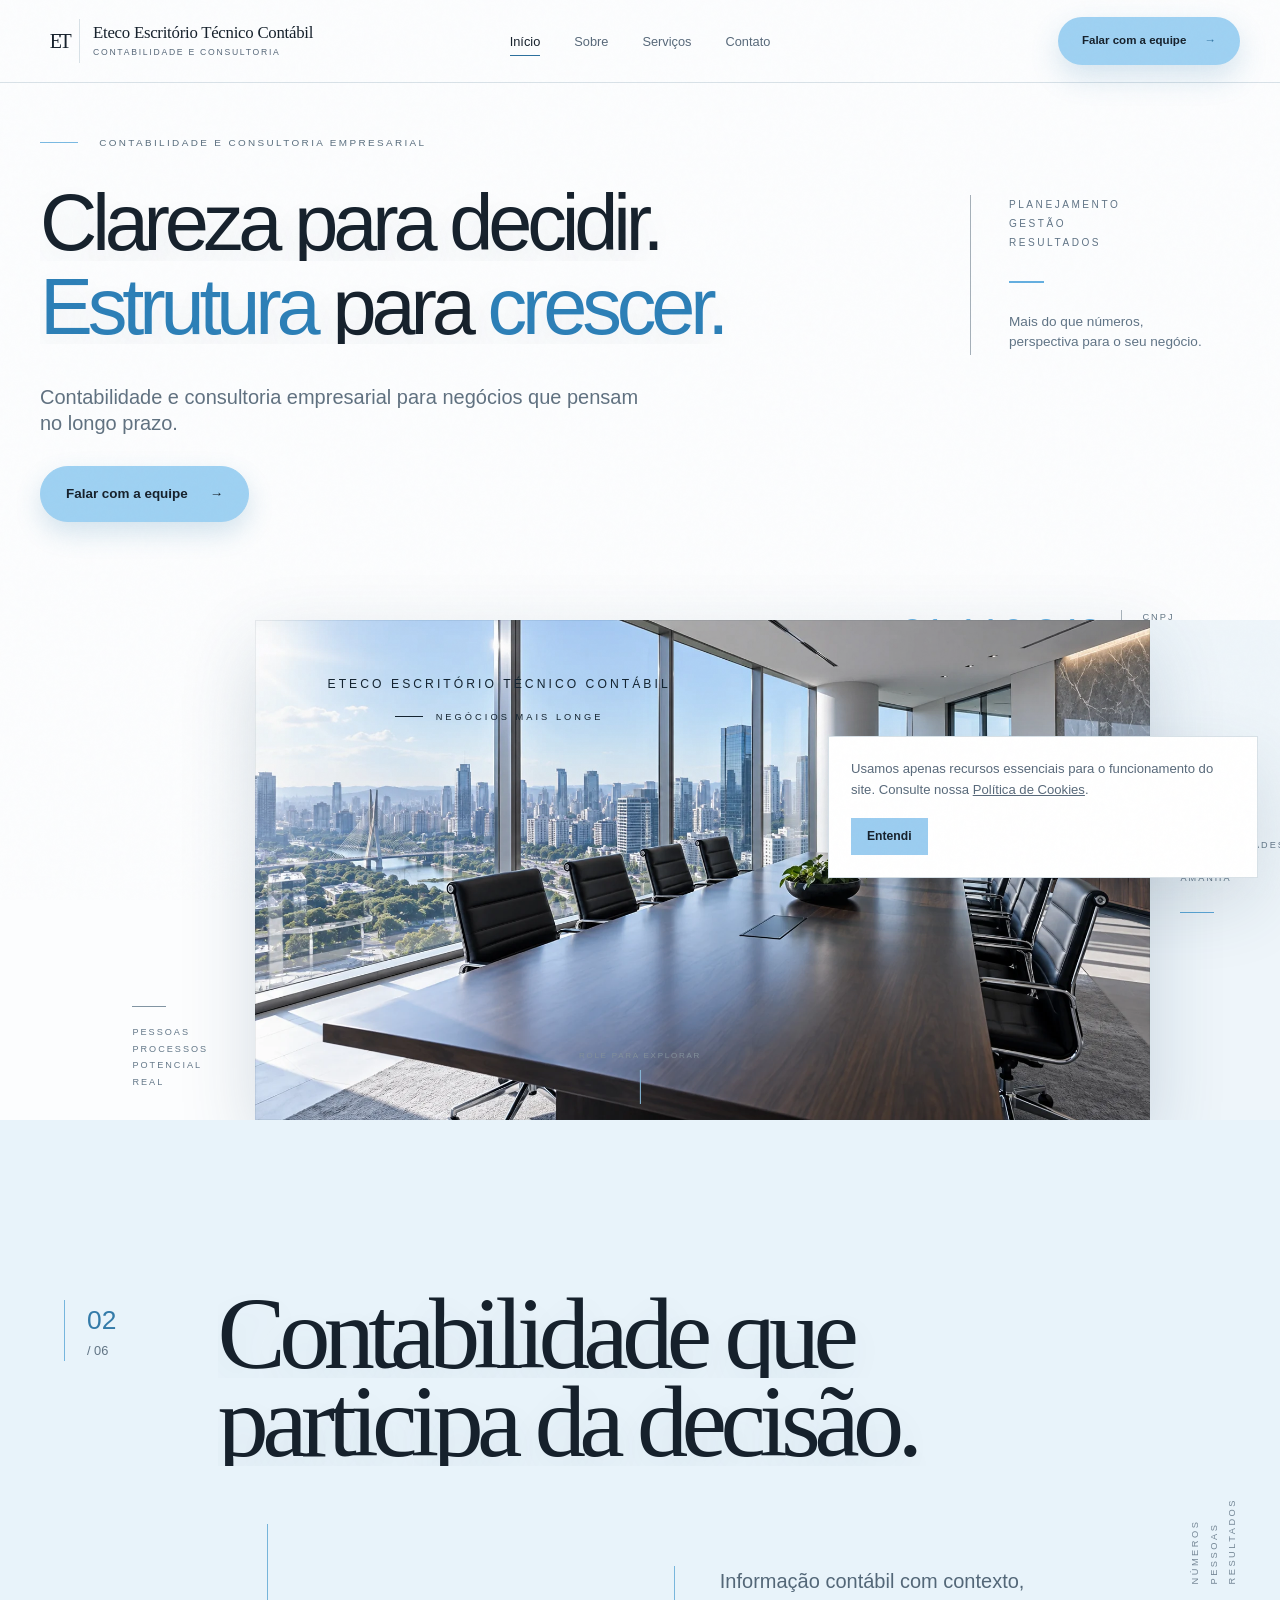
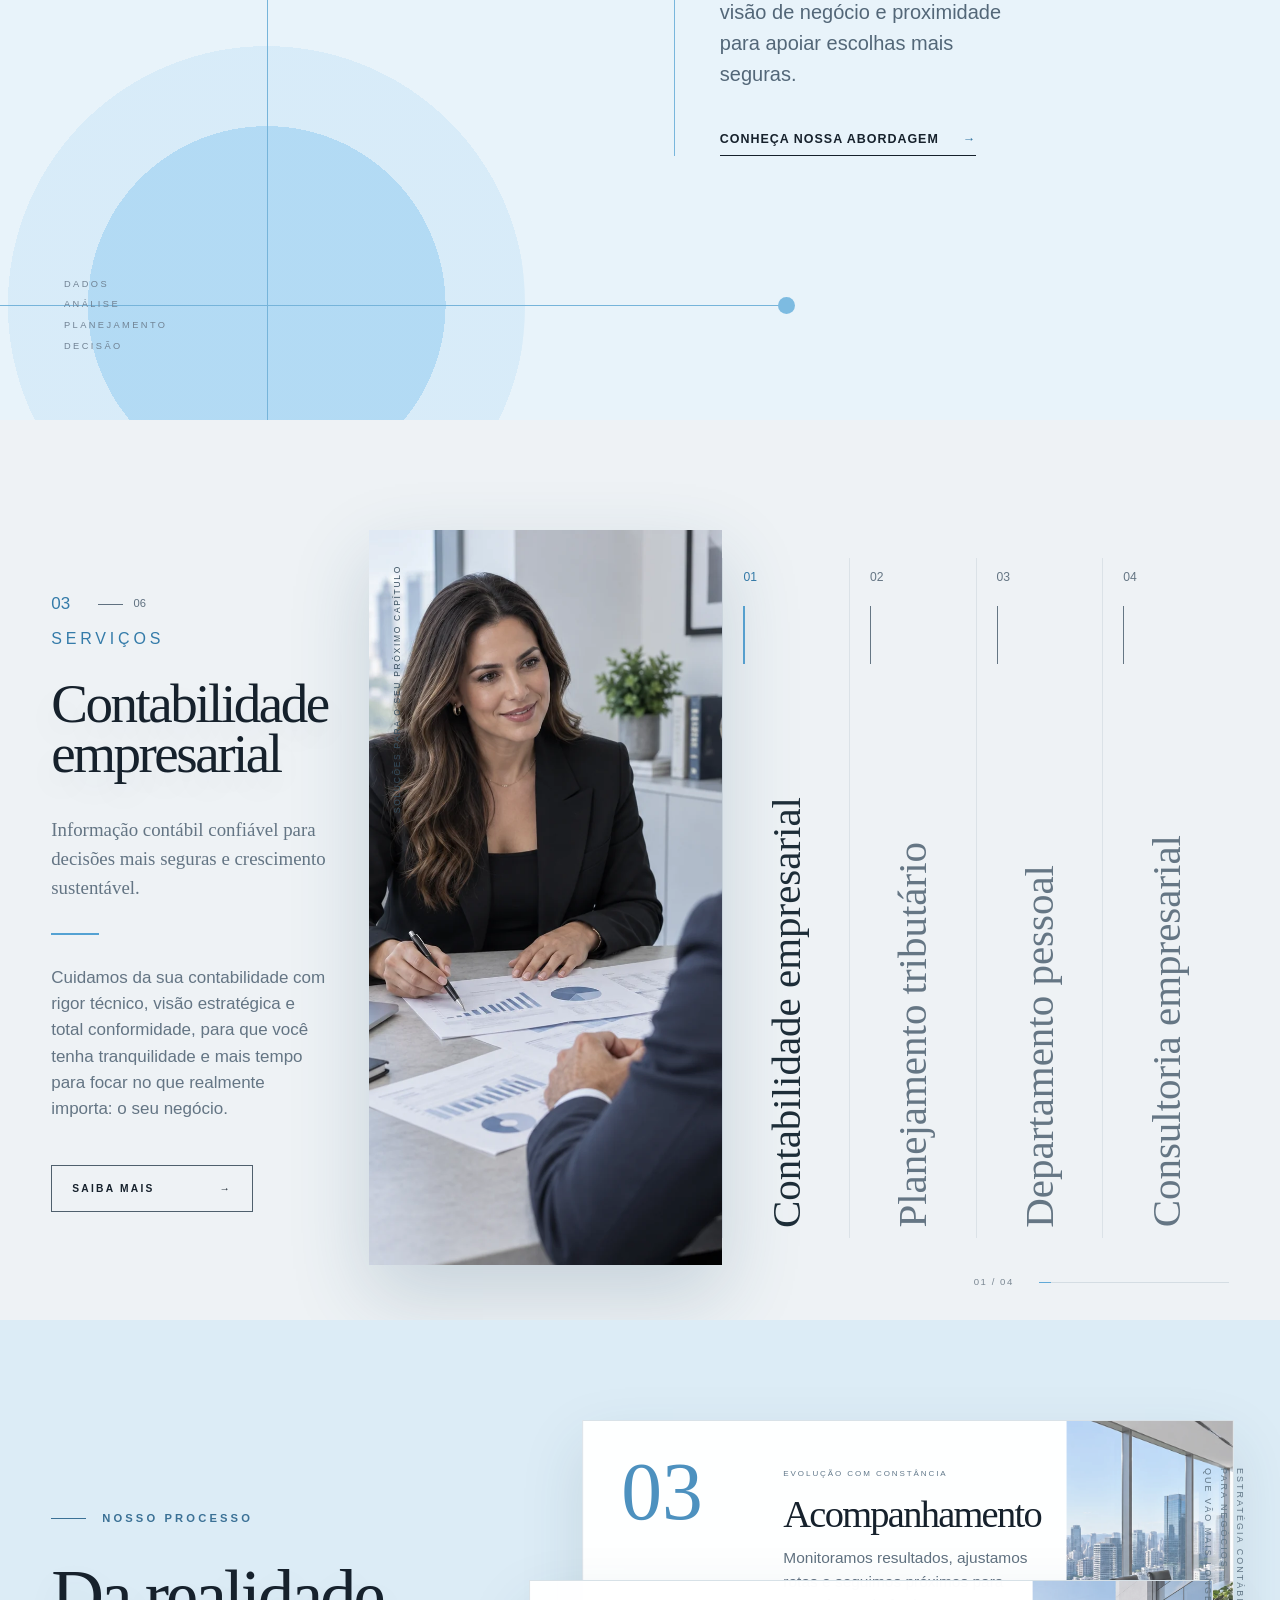
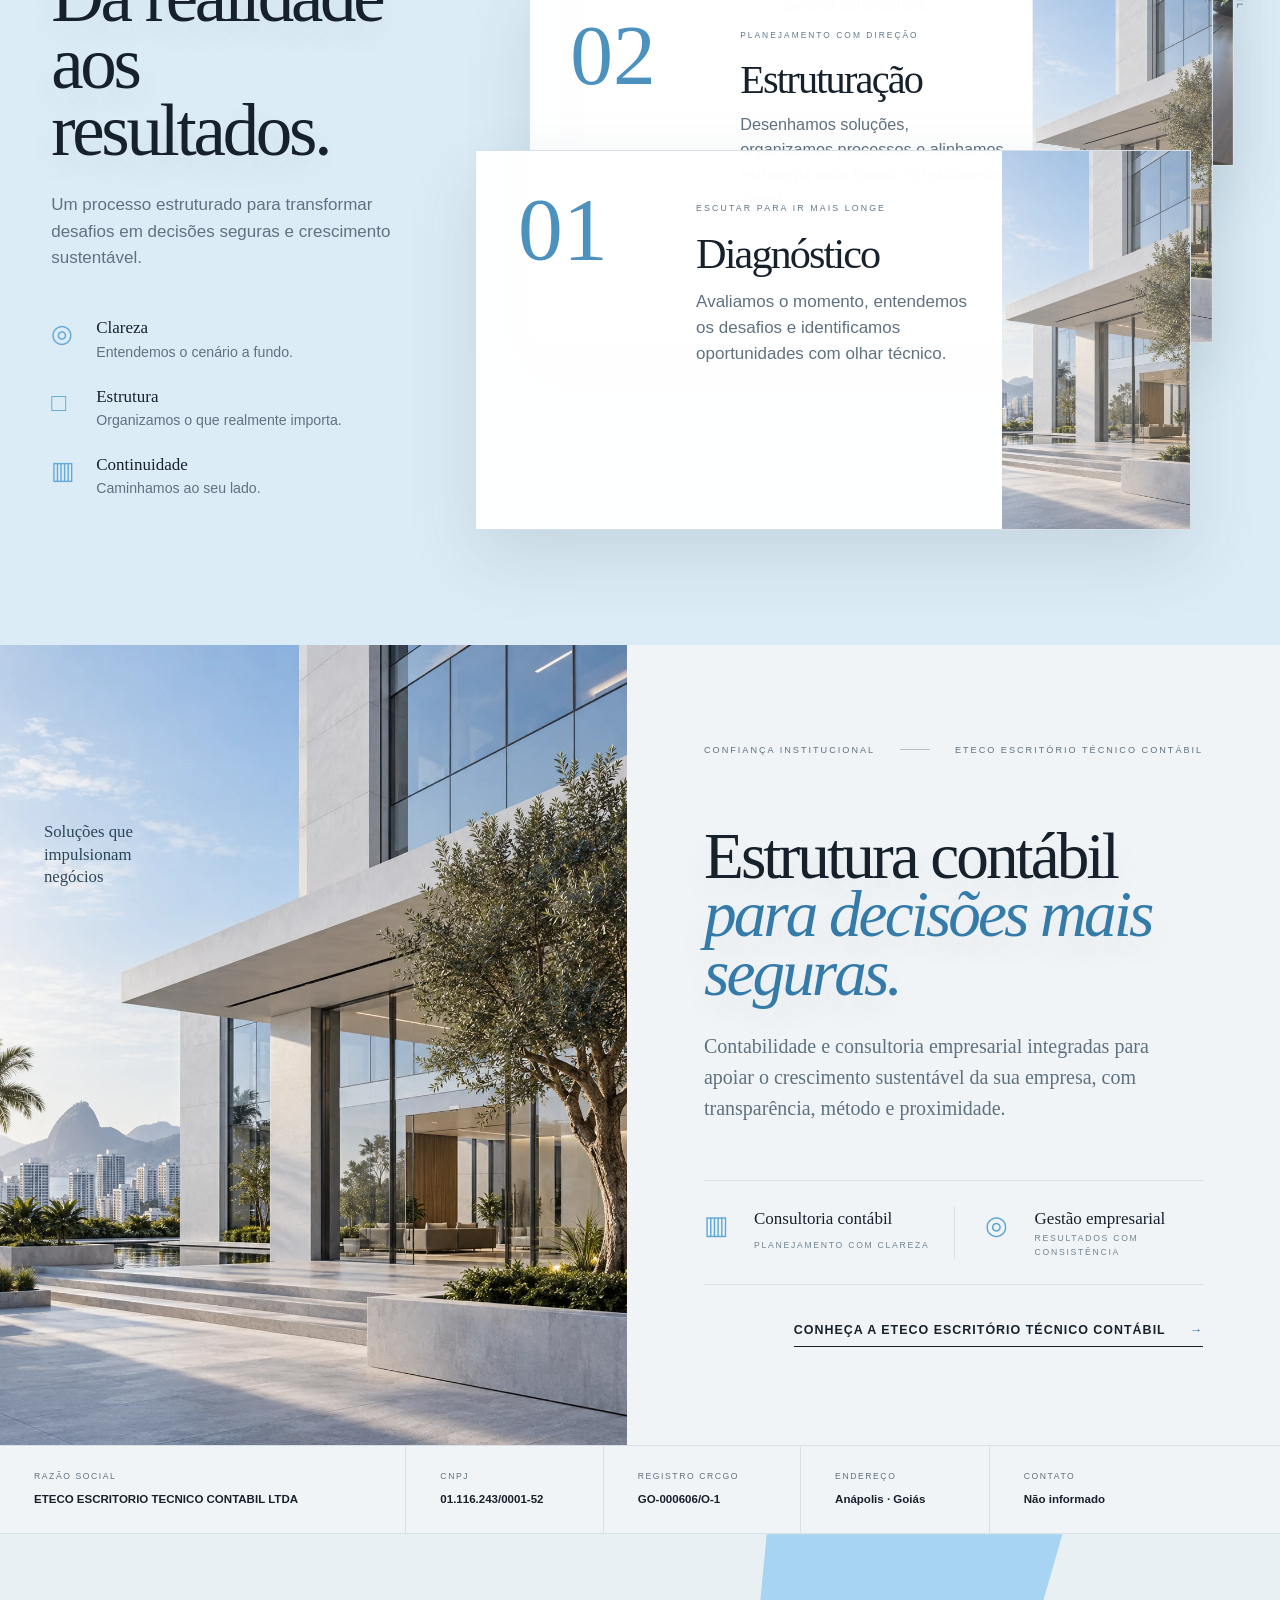
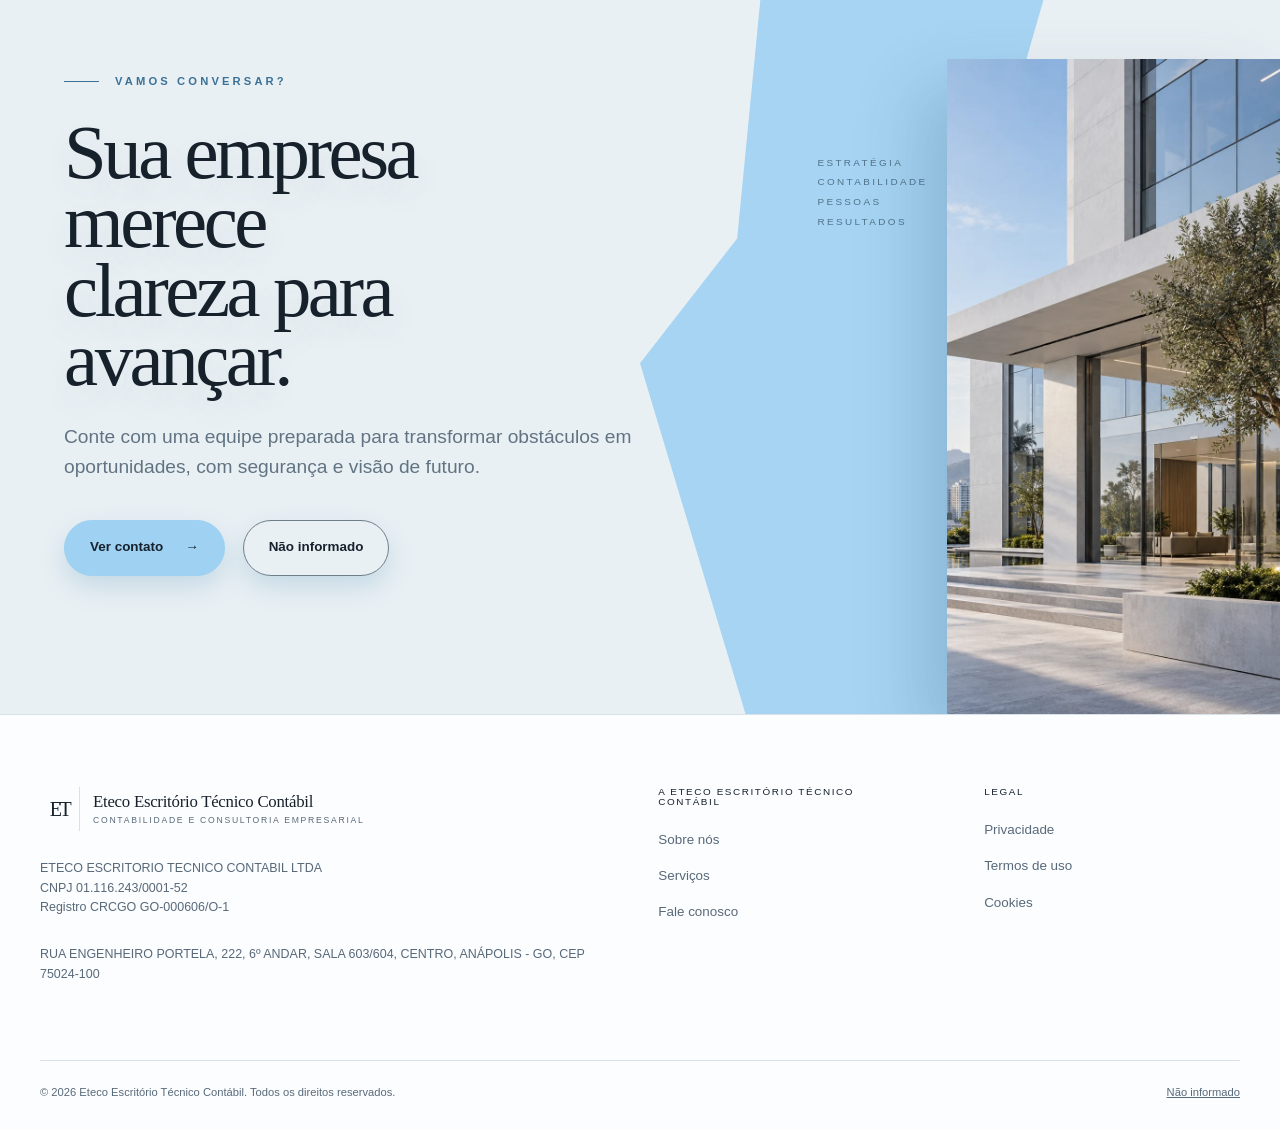
==== index.html @ cec4b558 "Personaliza site para Eteco Escritorio Tecnico Contabil" ====
<!doctype html>
<html lang="pt-BR">
  <head>
    <meta charset="utf-8" />
    <meta name="viewport" content="width=device-width, initial-scale=1" />
    <meta
      name="description"
      content="Consultoria contábil e empresarial para decisões seguras, organização fiscal e crescimento sustentável em Anápolis, Goiás."
    />
    <meta name="theme-color" content="#fbfcfd" />
    <title>Eteco Escritório Técnico Contábil | Consultoria Contábil e Empresarial</title>
    <link rel="icon" href="assets/img/favicon.svg" type="image/svg+xml" />
    <link
      rel="preload"
      href="assets/img/hero-boardroom.webp"
      as="image"
      type="image/webp"
    />
    <link rel="stylesheet" href="assets/css/style.css" />
  </head>
  <body class="home-page">
    <a class="skip-link" href="#conteudo">Ir para o conteúdo</a>
    <header class="site-header home-header">
      <div class="wrap header-inner">
        <a class="brand" href="index.html"
          ><span class="brand-mark" aria-hidden="true">ET</span
          ><span class="brand-copy"
            ><strong>Eteco Escritório Técnico Contábil</strong
            ><span>Contabilidade e consultoria</span></span
          ></a
        >
        <button
          class="nav-toggle"
          type="button"
          data-nav-toggle
          aria-expanded="false"
          aria-controls="site-nav"
        >
          Menu
        </button>
        <nav
          class="site-nav"
          id="site-nav"
          data-nav-menu
          aria-label="Navegação principal"
        >
          <ul>
            <li><a href="index.html" aria-current="page">Início</a></li>
            <li><a href="sobre.html">Sobre</a></li>
            <li><a href="servicos.html">Serviços</a></li>
            <li><a href="contato.html">Contato</a></li>
          </ul>
        </nav>
        <a
          class="header-contact button-sky"
          data-company-href="mailto"
          href="contato.html"
          >Falar com a equipe <span>→</span></a
        >
      </div>
    </header>

    <main id="conteudo">
      <section class="art-hero" aria-labelledby="hero-title">
        <div class="wrap art-hero-grid">
          <div class="art-hero-main">
            <div class="hero-label reveal-line">
              <span>Contabilidade e consultoria empresarial</span>
            </div>
            <h1 id="hero-title">
              <span class="title-mask"><span>Clareza para decidir.</span></span
              ><span class="title-mask"
                ><span><b>Estrutura</b> para <b>crescer.</b></span></span
              >
            </h1>
            <p class="art-hero-lede hero-fade">
              Contabilidade e consultoria empresarial para negócios que pensam
              no longo prazo.
            </p>
            <a class="button button--sky hero-fade" href="contato.html"
              >Falar com a equipe <span aria-hidden="true">→</span></a
            >
          </div>
          <aside class="hero-notes hero-fade" aria-label="Nossa abordagem">
            <div class="vertical-rule"></div>
            <p>Planejamento<br />Gestão<br />Resultados</p>
            <i></i
            ><span
              >Mais do que números,<br />perspectiva para o seu negócio.</span
            >
          </aside>
          <div class="hero-legal hero-fade">
            <strong class="mono">01.116.243</strong
            ><span>CNPJ<br />regularidade<br />e direção</span>
          </div>
        </div>
        <div class="hero-photo-wrap" data-hero-media>
          <div class="hero-side-note hero-fade">
            <i></i><span>Pessoas<br />processos<br />potencial real</span>
          </div>
          <figure class="hero-photo">
            <img
              src="assets/img/hero-boardroom.webp"
              alt="Sala executiva contemporânea com vista para a cidade"
            />
            <figcaption>
              <span>Eteco Escritório Técnico Contábil</span><span>Negócios mais longe</span>
            </figcaption>
          </figure>
          <div class="hero-photo-note">
            <span>Disciplina para hoje</span
            ><span>Oportunidades para amanhã</span>
          </div>
        </div>
        <div class="scroll-cue" aria-hidden="true">
          <span>Role para explorar</span><i></i>
        </div>
      </section>

      <section
        class="manifesto color-reveal-section"
        data-manifesto
        aria-labelledby="manifesto-title"
      >
        <span class="section-wash" aria-hidden="true"></span>
        <div class="manifesto-index"><strong>02</strong><span>/ 06</span></div>
        <div class="manifesto-geometry" aria-hidden="true">
          <div class="geo-disc"></div>
          <div class="geo-line geo-line-x"></div>
          <div class="geo-line geo-line-y"></div>
          <div class="geo-dot"></div>
        </div>
        <div class="manifesto-copy">
          <h2 id="manifesto-title">
            <span class="title-mask"><span>Contabilidade que</span></span
            ><span class="title-mask"><span>participa da decisão.</span></span>
          </h2>
          <div class="manifesto-detail">
            <p>
              Informação contábil com contexto, visão de negócio e proximidade
              para apoiar escolhas mais seguras.
            </p>
            <a class="text-link" href="sobre.html"
              >Conheça nossa abordagem <span aria-hidden="true">→</span></a
            >
          </div>
        </div>
        <div class="manifesto-side">Números<br />Pessoas<br />Resultados</div>
        <div class="manifesto-keywords">
          Dados<br />Análise<br />Planejamento<br />Decisão
        </div>
      </section>

      <section
        class="service-showcase color-reveal-section"
        data-service-showcase
        aria-labelledby="service-heading"
      >
        <span class="section-wash" aria-hidden="true"></span>
        <div class="service-screen">
          <div class="service-counter">
            <span>03</span><i></i><small>06</small><strong>Serviços</strong>
          </div>
          <div class="service-copy">
            <h2 id="service-heading" data-service-title>
              Contabilidade<br />empresarial
            </h2>
            <p class="service-lead" data-service-lead>
              Informação contábil confiável para decisões mais seguras e
              crescimento sustentável.
            </p>
            <i class="short-rule"></i>
            <p data-service-description>
              Cuidamos da sua contabilidade com rigor técnico, visão estratégica
              e total conformidade, para que você tenha tranquilidade e mais
              tempo para focar no que realmente importa: o seu negócio.
            </p>
            <a class="outline-link" href="servicos.html"
              >Saiba mais <span>→</span></a
            >
          </div>
          <figure class="service-portrait">
            <img
              src="assets/img/consultoria-retrato.webp"
              alt="Consultora analisando informações financeiras com um cliente"
            />
            <figcaption>Soluções para o seu próximo capítulo</figcaption>
          </figure>
          <ul class="service-slices" aria-label="Áreas de atuação">
            <li>
              <button
                class="service-slice is-active"
                type="button"
                data-service-tab="0"
              >
                <span>01</span><i></i><strong>Contabilidade empresarial</strong>
              </button>
            </li>
            <li>
              <button class="service-slice" type="button" data-service-tab="1">
                <span>02</span><i></i><strong>Planejamento tributário</strong>
              </button>
            </li>
            <li>
              <button class="service-slice" type="button" data-service-tab="2">
                <span>03</span><i></i><strong>Departamento pessoal</strong>
              </button>
            </li>
            <li>
              <button class="service-slice" type="button" data-service-tab="3">
                <span>04</span><i></i><strong>Consultoria empresarial</strong>
              </button>
            </li>
          </ul>
          <div class="service-progress">
            <span data-service-index>01 / 04</span
            ><i><b data-service-progress></b></i>
          </div>
        </div>
      </section>

      <section
        class="process-showcase color-reveal-section"
        data-process-showcase
        aria-labelledby="process-title"
      >
        <span class="section-wash" aria-hidden="true"></span>
        <div class="process-screen">
          <div class="process-copy-art">
            <p class="art-kicker">Nosso processo</p>
            <h2 id="process-title">Da realidade<br />aos resultados.</h2>
            <p>
              Um processo estruturado para transformar desafios em decisões
              seguras e crescimento sustentável.
            </p>
            <div class="process-values">
              <div>
                <span class="value-glyph">◎</span><strong>Clareza</strong
                ><small>Entendemos o cenário a fundo.</small>
              </div>
              <div>
                <span class="value-glyph">□</span><strong>Estrutura</strong
                ><small>Organizamos o que realmente importa.</small>
              </div>
              <div>
                <span class="value-glyph">▥</span><strong>Continuidade</strong
                ><small>Caminhamos ao seu lado.</small>
              </div>
            </div>
          </div>
          <div class="paper-stage" role="group" aria-label="Etapas do processo">
            <article class="process-paper paper-3">
              <span class="paper-number">03</span>
              <div>
                <small>Evolução com constância</small>
                <h3>Acompanhamento</h3>
                <p>
                  Monitoramos resultados, ajustamos rotas e seguimos próximos
                  para garantir consistência.
                </p>
              </div>
              <figure>
                <img src="assets/img/hero-boardroom.webp" alt="" />
              </figure>
            </article>
            <article class="process-paper paper-2">
              <span class="paper-number">02</span>
              <div>
                <small>Planejamento com direção</small>
                <h3>Estruturação</h3>
                <p>
                  Desenhamos soluções, organizamos processos e alinhamos
                  estratégia para tornar o crescimento viável.
                </p>
              </div>
              <figure>
                <img src="assets/img/arquitetura-institucional.webp" alt="" />
              </figure>
            </article>
            <article class="process-paper paper-1">
              <span class="paper-number">01</span>
              <div>
                <small>Escutar para ir mais longe</small>
                <h3>Diagnóstico</h3>
                <p>
                  Avaliamos o momento, entendemos os desafios e identificamos
                  oportunidades com olhar técnico.
                </p>
              </div>
              <figure>
                <img src="assets/img/arquitetura-institucional.webp" alt="" />
              </figure>
            </article>
          </div>
          <div class="process-side-copy">
            Estratégia contábil<br />para negócios<br />que vão mais longe
          </div>
        </div>
      </section>

      <section
        class="institutional color-reveal-section"
        data-institutional
        aria-labelledby="institutional-title"
      >
        <span class="section-wash" aria-hidden="true"></span>
        <figure class="institutional-photo">
          <img
            src="assets/img/arquitetura-institucional.webp"
            alt="Arquitetura corporativa contemporânea"
          />
          <figcaption>Soluções que impulsionam negócios</figcaption>
        </figure>
        <div class="institutional-copy">
          <div class="institutional-rule">
            <span>Confiança institucional</span><i></i
            ><span>Eteco Escritório Técnico Contábil</span>
          </div>
          <h2 id="institutional-title">
            Estrutura contábil<br /><em>para decisões mais seguras.</em>
          </h2>
          <p>
            Contabilidade e consultoria empresarial integradas para apoiar o
            crescimento sustentável da sua empresa, com transparência, método e
            proximidade.
          </p>
          <div class="institutional-pillars">
            <div>
              <span>▥</span><strong>Consultoria contábil</strong
              ><small>Planejamento com clareza</small>
            </div>
            <div>
              <span>◎</span><strong>Gestão empresarial</strong
              ><small>Resultados com consistência</small>
            </div>
          </div>
          <a class="text-link" href="sobre.html"
            >Conheça a Eteco Escritório Técnico Contábil <span>→</span></a
          >
        </div>
        <div class="institutional-data">
          <div>
            <small>Razão social</small
            ><strong data-company="razaoSocial"
              >ETECO ESCRITORIO TECNICO CONTABIL LTDA</strong
            >
          </div>
          <div>
            <small>CNPJ</small
            ><strong data-company="cnpj">01.116.243/0001-52</strong>
          </div>
          <div>
            <small>Registro CRCGO</small
            ><strong data-company="registroCrcgo">GO-000606/O-1</strong>
          </div>
          <div><small>Endereço</small><strong>Anápolis · Goiás</strong></div>
          <div>
            <small>Contato</small
            ><a
              data-company-href="mailto"
              href="contato.html"
              data-company="contato.emailExibicao"
              >Não informado</a
            >
          </div>
        </div>
      </section>

      <section
        class="final-cta color-reveal-section"
        data-final-cta
        aria-labelledby="contact-title"
      >
        <span class="section-wash" aria-hidden="true"></span>
        <div class="final-cta-shape" aria-hidden="true">
          <span
            >Estratégia<br />Contabilidade<br />Pessoas<br />Resultados</span
          >
        </div>
        <div class="final-cta-building">
          <img
            src="assets/img/arquitetura-institucional.webp"
            alt="Fachada de edifício corporativo"
          />
        </div>
        <div class="final-cta-copy">
          <p class="art-kicker">Vamos conversar?</p>
          <h2 id="contact-title">
            Sua empresa merece<br />clareza para avançar.
          </h2>
          <p>
            Conte com uma equipe preparada para transformar obstáculos em
            oportunidades, com segurança e visão de futuro.
          </p>
          <div class="final-actions">
            <a
              class="button button--sky"
              data-company-href="mailto"
              href="contato.html"
              >Ver contato <span>→</span></a
            ><a
              class="button button--outline"
              data-company-href="tel"
              href="contato.html"
              data-company="contato.telefone"
              >Não informado</a
            >
          </div>
        </div>
      </section>
    </main>

    <footer class="site-footer art-footer">
      <div class="wrap">
        <div class="footer-grid">
          <div class="footer-brand">
            <a class="brand" href="index.html"
              ><span class="brand-mark" aria-hidden="true">ET</span
              ><span class="brand-copy"
                ><strong>Eteco Escritório Técnico Contábil</strong
                ><span>Contabilidade e consultoria empresarial</span></span
              ></a
            >
            <p>
              <span data-company="razaoSocial"
                >ETECO ESCRITORIO TECNICO CONTABIL LTDA</span
              ><br />CNPJ <span data-company="cnpj">01.116.243/0001-52</span
              ><br />Registro CRCGO
              <span data-company="registroCrcgo">GO-000606/O-1</span>
            </p>
            <p class="small" data-company="endereco.completo">
              RUA ENGENHEIRO PORTELA, 222, 6º ANDAR, SALA 603/604,
              CENTRO, ANÁPOLIS - GO, CEP 75024-100
            </p>
          </div>
          <div class="footer-col">
            <h2>A Eteco Escritório Técnico Contábil</h2>
            <ul>
              <li><a href="sobre.html">Sobre nós</a></li>
              <li><a href="servicos.html">Serviços</a></li>
              <li><a href="contato.html">Fale conosco</a></li>
            </ul>
          </div>
          <div class="footer-col">
            <h2>Legal</h2>
            <ul>
              <li><a href="privacidade.html">Privacidade</a></li>
              <li><a href="termos.html">Termos de uso</a></li>
              <li><a href="cookies.html">Cookies</a></li>
            </ul>
          </div>
        </div>
        <div class="footer-bottom">
          <span
            >© <span data-current-year>2026</span> Eteco Escritório Técnico Contábil. Todos os
            direitos reservados.</span
          ><a
            data-company-href="mailto"
            href="contato.html"
            data-company="contato.emailExibicao"
            >Não informado</a
          >
        </div>
      </div>
    </footer>
    <aside
      class="cookie-notice"
      data-cookie-notice
      role="status"
      aria-live="polite"
    >
      <p>
        Usamos apenas recursos essenciais para o funcionamento do site. Consulte
        nossa <a href="cookies.html">Política de Cookies</a>.
      </p>
      <button type="button" data-cookie-dismiss>Entendi</button>
    </aside>
    <script defer src="assets/js/company-data.js"></script>
    <script defer src="assets/js/main.js"></script>
  </body>
</html>
---- assets/css/style.css ----
:root {
  color-scheme: light;
  --ink: #16212c;
  --muted: #58697a;
  --bg: #fbfcfd;
  --surface: #f2f5f7;
  --surface-2: #e9eff3;
  --line: #d8e1e7;
  --blue: #9bcdf0;
  --blue-soft: #dceef9;
  --blue-deep: #2c709e;
  --header: rgba(251, 252, 253, 0.9);
  --shadow: rgba(39, 69, 91, 0.14);
  --shadow-soft: 0 18px 46px rgba(40, 82, 111, .14);
  --shadow-deep: 0 30px 75px rgba(35, 78, 108, .2);
  --serif: Georgia, "Times New Roman", serif;
  --sans: "Aptos", "Segoe UI", Helvetica, Arial, sans-serif;
  --max: 1380px;
  --ease: cubic-bezier(0.16, 1, 0.3, 1);
}

* { box-sizing: border-box; }
html { scroll-behavior: smooth; }
body { margin: 0; color: var(--ink); background: var(--bg); font-family: var(--sans); font-size: 17px; line-height: 1.55; -webkit-font-smoothing: antialiased; }
body::before { content: ""; position: fixed; inset: 0; z-index: 100; opacity: .018; pointer-events: none; background-image: url("data:image/svg+xml,%3Csvg viewBox='0 0 180 180' xmlns='http://www.w3.org/2000/svg'%3E%3Cfilter id='n'%3E%3CfeTurbulence type='fractalNoise' baseFrequency='.82' numOctaves='3' stitchTiles='stitchTiles'/%3E%3C/filter%3E%3Crect width='100%25' height='100%25' filter='url(%23n)'/%3E%3C/svg%3E"); }
a { color: inherit; }
img { display: block; width: 100%; }
button, input, textarea, select { font: inherit; }
button, a { -webkit-tap-highlight-color: transparent; }
:focus-visible { outline: 3px solid var(--blue-deep); outline-offset: 4px; }
::selection { color: var(--ink); background: var(--blue); }
.skip-link { position: fixed; top: 8px; left: 8px; z-index: 200; padding: 10px 14px; background: var(--blue); transform: translateY(-160%); }
.skip-link:focus { transform: translateY(0); }
.wrap { width: min(calc(100% - 80px), var(--max)); margin-inline: auto; }
.section { padding: clamp(100px, 11vw, 180px) 0; }
.section--compact { padding: clamp(68px, 8vw, 116px) 0; }
.section--surface { background: var(--surface); }
.section--line { border-top: 1px solid var(--line); }
.mono { font-family: "Cascadia Mono", Consolas, monospace; }
.small { color: var(--muted); font-size: .84rem; }
h1, h2, h3, p { margin-top: 0; }
h1, h2, h3 { line-height: .98; letter-spacing: -.045em; }
h1 { margin-bottom: 0; font-size: clamp(3.8rem, 7.6vw, 8.5rem); font-weight: 480; }
h2 { margin-bottom: 28px; font-size: clamp(3rem, 6.3vw, 7rem); font-weight: 470; }
h3 { margin-bottom: 14px; font-size: clamp(1.5rem, 2.4vw, 2.5rem); font-weight: 500; }
h1 em, h2 em { color: var(--blue-deep); font-family: var(--serif); font-weight: 400; }
.lede { max-width: 650px; color: var(--muted); font-size: clamp(1.08rem, 1.5vw, 1.34rem); }
.kicker { display: flex; gap: 15px; align-items: center; margin: 0 0 24px; color: var(--blue-deep); font-size: .68rem; font-weight: 700; letter-spacing: .2em; text-transform: uppercase; }
.kicker::before { content: ""; width: 34px; height: 1px; background: currentColor; }
.text-link { display: inline-flex; gap: 24px; align-items: center; padding-bottom: 6px; border-bottom: 1px solid var(--ink); font-size: .78rem; font-weight: 700; letter-spacing: .08em; text-decoration: none; text-transform: uppercase; }
.text-link span { color: var(--blue-deep); transition: transform .35s var(--ease); }
.text-link:hover span { transform: translateX(6px); }

.site-header { position: fixed; inset: 0 0 auto; z-index: 50; border-bottom: 1px solid var(--line); background: var(--header); backdrop-filter: blur(18px) saturate(140%); -webkit-backdrop-filter: blur(18px) saturate(140%); }
.header-inner { display: grid; grid-template-columns: 1fr auto 1fr; align-items: center; min-height: 82px; }
.brand { display: inline-flex; gap: 13px; align-items: center; width: max-content; text-decoration: none; }
.brand-mark { display: grid; width: 40px; height: 44px; place-items: center; border-right: 1px solid var(--line); color: var(--ink); font-family: var(--serif); font-size: 1.25rem; letter-spacing: -.12em; }
.brand-copy { display: grid; line-height: 1; }
.brand-copy strong { font-family: var(--serif); font-size: 1.05rem; font-weight: 500; letter-spacing: -.015em; }
.brand-copy span { margin-top: 6px; color: var(--muted); font-size: .54rem; letter-spacing: .2em; text-transform: uppercase; }
.site-nav ul { display: flex; gap: 34px; margin: 0; padding: 0; list-style: none; }
.site-nav a { position: relative; padding: 10px 0; color: var(--muted); font-size: .8rem; text-decoration: none; }
.site-nav a::after { content: ""; position: absolute; inset: auto 0 3px; height: 1px; background: var(--blue-deep); transform: scaleX(0); transform-origin: left; transition: transform .35s var(--ease); }
.site-nav a:hover, .site-nav a[aria-current="page"] { color: var(--ink); }
.site-nav a:hover::after, .site-nav a[aria-current="page"]::after { transform: scaleX(1); }
.header-contact { justify-self: end; padding: 12px 17px; border: 1px solid var(--line); font-size: .72rem; font-weight: 700; text-decoration: none; transition: border-color .3s var(--ease), background .3s var(--ease); }
.header-contact:hover { border-color: var(--blue-deep); background: var(--blue-soft); }
.header-contact span { margin-left: 15px; color: var(--blue-deep); }
.nav-toggle { display: none; color: var(--ink); border: 0; background: transparent; }

.button-row, .contact-banner-actions { display: flex; flex-wrap: wrap; gap: 12px; align-items: center; margin-top: 34px; }
.button { display: inline-flex; gap: 22px; align-items: center; justify-content: center; min-height: 56px; padding: 14px 25px; color: var(--ink); border: 1px solid var(--blue); border-radius: 999px; background: var(--blue); box-shadow: 0 11px 27px rgba(52, 123, 169, .2); font-size: .84rem; font-weight: 700; text-decoration: none; transition: transform .3s var(--ease), box-shadow .3s var(--ease), background .3s var(--ease); }
.button:hover { transform: translateY(-3px); box-shadow: 0 20px 44px rgba(45, 112, 157, .27); }
.button:active { transform: translateY(1px); }
.button--ghost { border-color: #9facb8; background: transparent; }
.button--ghost { box-shadow: 0 10px 25px rgba(46, 76, 96, .08); }
.button--ghost:hover { background: #fff; box-shadow: 0 16px 34px rgba(46, 76, 96, .12); }

.home-hero { min-height: 100svh; overflow: hidden; padding: 150px 0 0; background: linear-gradient(135deg, #fff 0 72%, #eef5f9 72%); }
.hero-top { display: grid; grid-template-columns: minmax(0, 1.55fr) minmax(260px, .45fr); gap: 70px; align-items: end; padding-bottom: 64px; }
.hero-copy h1 { max-width: 11ch; }
.hero-summary { max-width: 390px; padding: 0 0 12px 32px; border-left: 1px solid var(--line); }
.hero-summary p { margin-bottom: 28px; color: var(--muted); }
.hero-frame { position: relative; width: calc(100% - 80px); height: min(48vw, 640px); min-height: 430px; margin: 0 auto; overflow: hidden; transform-origin: center top; }
.hero-frame::after { content: ""; position: absolute; inset: 0; background: linear-gradient(180deg, transparent 65%, rgba(13, 31, 43, .34)); }
.hero-media { height: 100%; object-fit: cover; object-position: center 47%; filter: saturate(.65) contrast(.98) brightness(1.04); }
.hero-frame-label { position: absolute; inset: auto 35px 28px; z-index: 2; display: flex; justify-content: space-between; color: white; font-size: .64rem; font-weight: 700; letter-spacing: .18em; text-transform: uppercase; }

.statement { position: relative; min-height: 100svh; overflow: hidden; display: flex; align-items: center; }
.statement-grid { display: grid; grid-template-columns: 130px minmax(0, 1fr); }
.section-number { color: var(--muted); font-size: .68rem; letter-spacing: .14em; }
.statement-copy { position: relative; z-index: 2; }
.statement-copy h2 { max-width: 12ch; }
.statement-detail { display: grid; grid-template-columns: 1fr auto; gap: 60px; align-items: end; max-width: 820px; margin: 60px 0 0 auto; }
.statement-detail p { max-width: 480px; margin: 0; color: var(--muted); }
.statement-orbit { position: absolute; top: 50%; left: 52%; width: min(70vw, 960px); aspect-ratio: 1; border: 1px solid rgba(122, 179, 217, .2); border-radius: 50%; transform: translate(-50%, -50%); }
.statement-orbit::before, .statement-orbit::after, .statement-orbit span { content: ""; position: absolute; border: 1px solid rgba(122, 179, 217, .16); border-radius: 50%; }
.statement-orbit::before { inset: 13%; }
.statement-orbit::after { inset: 30%; }
.statement-orbit span:first-child { inset: 45% -10% 45%; border-radius: 0; border-width: 1px 0 0; }
.statement-orbit span:last-child { inset: -10% 50% -10%; border-radius: 0; border-width: 0 0 0 1px; }

.services-stage { min-height: 100svh; padding: clamp(100px, 10vw, 150px) 0; overflow: hidden; border-block: 1px solid var(--line); background: var(--surface); }
.services-heading { display: grid; grid-template-columns: 1fr 430px; gap: 60px; align-items: end; margin-bottom: 74px; }
.services-heading h2 { margin: 0; }
.services-heading > p { margin: 0; color: var(--muted); }
.services-composition { display: grid; grid-template-columns: minmax(260px, .8fr) minmax(320px, 1.05fr) minmax(260px, .75fr); min-height: 590px; border-block: 1px solid var(--line); }
.service-names { display: grid; margin: 0; padding: 0; list-style: none; }
.service-names li { display: grid; }
.service-name { display: grid; grid-template-columns: 42px 1fr; gap: 18px; align-items: center; padding: 20px 24px 20px 0; color: var(--muted); border: 0; border-bottom: 1px solid var(--line); background: transparent; text-align: left; cursor: pointer; transition: color .3s var(--ease), padding-left .3s var(--ease); }
.service-names li:last-child .service-name { border-bottom: 0; }
.service-name span { font-family: "Cascadia Mono", monospace; font-size: .65rem; }
.service-name.is-active { padding-left: 12px; color: var(--ink); font-family: var(--serif); font-size: clamp(1.2rem, 1.8vw, 1.7rem); }
.service-name.is-active span { color: var(--blue-deep); font-family: var(--sans); }
.services-photo { margin: 0; overflow: hidden; }
.services-photo img { height: 100%; object-fit: cover; filter: saturate(.58) brightness(1.06); transition: transform .9s var(--ease), opacity .35s ease; }
.service-panel { display: flex; flex-direction: column; justify-content: end; padding: 50px 0 42px 50px; }
.service-panel .mono { color: var(--blue-deep); font-size: .68rem; letter-spacing: .14em; }
.service-panel h3 { font-family: var(--serif); font-weight: 400; }
.service-panel > p:not(.mono) { max-width: 35ch; color: var(--muted); }
.service-panel .text-link { align-self: start; margin-top: 38px; }

.process { min-height: 1100px; overflow: hidden; background: #f8fafb; }
.process-grid { display: grid; grid-template-columns: .7fr 1.3fr; gap: 7vw; align-items: start; }
.process-copy { position: sticky; top: 150px; }
.process-copy h2 { max-width: 9ch; }
.process-points { display: flex; gap: 12px; flex-wrap: wrap; margin: 42px 0 0; padding: 0; list-style: none; }
.process-points li { padding: 9px 14px; border: 1px solid var(--line); color: var(--muted); font-size: .72rem; letter-spacing: .1em; text-transform: uppercase; }
.document-stack { position: relative; min-height: 800px; padding-top: 50px; perspective: 1400px; }
.document-card { position: absolute; left: 0; width: 100%; min-height: 360px; display: grid; grid-template-columns: 150px 1fr; gap: 30px; padding: 48px; border: 1px solid #d2dce3; background: rgba(255,255,255,.96); box-shadow: 0 30px 60px rgba(43, 72, 91, .12); transform-origin: center top; }
.document-card:nth-child(1) { top: 40px; transform: translateY(0) scale(.92); }
.document-card:nth-child(2) { top: 210px; transform: translateY(0) scale(.96); }
.document-card:nth-child(3) { top: 390px; }
.document-card::after { content: ""; position: absolute; inset: auto 0 0; height: 90px; background: linear-gradient(165deg, transparent 0 25%, var(--blue-soft) 26% 100%); opacity: .58; }
.document-number { position: relative; z-index: 1; color: #86bce0; font-family: var(--serif); font-size: clamp(4.7rem, 8vw, 8rem); line-height: .85; }
.document-card > div { position: relative; z-index: 1; }
.document-card .kicker { margin-bottom: 16px; }
.document-card h3 { font-family: var(--serif); font-size: clamp(2rem, 3.5vw, 3.6rem); font-weight: 400; }
.document-card p:last-child { max-width: 47ch; color: var(--muted); }

.trust { display: grid; grid-template-columns: minmax(420px, .95fr) minmax(560px, 1.05fr); padding: 0; border-block: 1px solid var(--line); }
.trust-visual { position: relative; min-height: 820px; overflow: hidden; }
.trust-visual img { position: absolute; inset: -5% 0; height: 110%; object-fit: cover; filter: saturate(.56) brightness(1.08); }
.trust-visual::after { content: ""; position: absolute; inset: 0; background: linear-gradient(90deg, rgba(226,236,242,.35), transparent); }
.trust-visual > span { position: absolute; top: 80px; left: 55px; z-index: 2; max-width: 14ch; font-family: var(--serif); font-size: 1.25rem; }
.trust-content { display: flex; flex-direction: column; justify-content: center; padding: 85px clamp(50px, 7vw, 110px); }
.trust-rule { display: flex; gap: 30px; align-items: center; margin-bottom: 90px; color: var(--muted); font-size: .63rem; letter-spacing: .18em; text-transform: uppercase; }
.trust-rule::before { content: ""; flex: 1; order: 2; height: 1px; background: var(--line); }
.trust-rule span:last-child { order: 3; }
.trust-content h2 { max-width: 12ch; font-size: clamp(3rem, 5.6vw, 6.4rem); }
.trust-pillars { display: grid; grid-template-columns: 1fr 1fr; margin-top: 42px; border-block: 1px solid var(--line); }
.trust-pillars > div { display: grid; grid-template-columns: 48px 1fr; padding: 24px 16px 24px 0; }
.trust-pillars > div + div { padding-left: 28px; border-left: 1px solid var(--line); }
.pillar-icon { grid-row: 1 / 3; color: var(--blue-deep); font-size: 1.7rem; }
.trust-pillars strong { font-family: var(--serif); font-weight: 400; }
.trust-pillars small { color: var(--muted); font-size: .6rem; letter-spacing: .14em; text-transform: uppercase; }
.trust-identity { grid-column: 1 / -1; display: grid; grid-template-columns: 1.5fr .7fr .6fr; border-top: 1px solid var(--line); }
.trust-identity > div { min-height: 120px; padding: 28px 40px; border-right: 1px solid var(--line); }
.trust-identity > div:last-child { border-right: 0; }
.trust-identity small { display: block; margin-bottom: 9px; color: var(--muted); font-size: .6rem; letter-spacing: .16em; text-transform: uppercase; }
.trust-identity strong { display: block; font-size: .85rem; font-weight: 550; }

.contact-banner { position: relative; min-height: 780px; display: flex; align-items: center; overflow: hidden; }
.contact-banner-inner { position: relative; z-index: 2; }
.contact-banner-inner > div { width: 62%; }
.contact-banner h2 { max-width: 12ch; }
.contact-shape { position: absolute; inset: 0 0 0 55%; background: var(--blue); clip-path: polygon(28% 0, 100% 0, 100% 100%, 0 100%, 22% 58%, 0 42%); }
.contact-shape span { position: absolute; top: 40%; left: 42%; color: rgba(22,33,44,.58); font-size: .68rem; line-height: 2; letter-spacing: .22em; text-transform: uppercase; }

.page-hero { padding: 200px 0 120px; border-bottom: 1px solid var(--line); background: radial-gradient(circle at 82% 24%, rgba(115,184,226,.34), transparent 28%), linear-gradient(135deg, #f8fbfd 0 68%, #d9edf9 68%); }
.page-hero h1 { max-width: 13ch; font-family: var(--serif); font-weight: 400; }
.page-hero .lede { margin: 34px 0 0 auto; }
.page-grid { display: grid; grid-template-columns: .55fr 1.45fr; gap: clamp(60px, 10vw, 150px); }
.page-aside { color: var(--muted); }
.page-aside p { position: sticky; top: 120px; font-size: .68rem; letter-spacing: .18em; text-transform: uppercase; }
.editorial-grid { display: grid; grid-template-columns: .88fr 1.12fr; gap: clamp(50px, 8vw, 120px); align-items: center; }
.editorial-grid--reverse { grid-template-columns: 1.12fr .88fr; }
.editorial-copy { max-width: 620px; }
.editorial-copy h2 { font-family: var(--serif); font-weight: 400; }
.editorial-media { position: relative; min-height: 650px; margin: 0; overflow: hidden; box-shadow: var(--shadow-deep); }
.editorial-media img { position: absolute; inset: -5% 0; height: 110%; object-fit: cover; filter: saturate(.55) brightness(1.05); }
.quote-line { max-width: 25ch; margin: 40px 0 0; padding-left: 22px; border-left: 2px solid var(--blue); font-family: var(--serif); font-size: 1.2rem; }
.method-header { max-width: 780px; margin-bottom: 64px; }
.method-header h2 { font-family: var(--serif); font-weight: 400; }
.method-grid { display: grid; grid-template-columns: 1.2fr .9fr 1fr; gap: 1px; background: var(--line); border: 1px solid var(--line); }
.method-item { min-height: 380px; padding: 36px; background: var(--bg); }
.method-item:nth-child(2) { transform: translateY(44px); }
.method-item:nth-child(3) { transform: translateY(88px); }
.method-item .mono { display: block; margin-bottom: 110px; color: var(--blue-deep); font-size: .7rem; }
.method-item h3 { font-family: var(--serif); font-weight: 400; }
.method-item p { color: var(--muted); }
.value-list { margin-top: 42px; }
.value-item { display: grid; grid-template-columns: 44px 1fr; gap: 20px; padding: 25px 0; border-top: 1px solid var(--line); }
.value-item:last-child { border-bottom: 1px solid var(--line); }
.value-item .mono { color: var(--blue-deep); font-size: .7rem; }
.value-item h3 { margin-bottom: 7px; font-family: var(--serif); font-size: 1.25rem; font-weight: 400; }
.value-item p { margin: 0; color: var(--muted); }
.prose { max-width: 820px; }
.prose h2 { max-width: 18ch; margin: 70px 0 20px; font-family: var(--serif); font-size: clamp(2rem, 3.4vw, 3.8rem); font-weight: 400; }
.prose h2:first-child { margin-top: 0; }
.prose h3 { margin-top: 38px; font-size: 1.2rem; }
.prose p, .prose li { color: var(--muted); }
.prose a { color: var(--ink); text-decoration-color: var(--blue-deep); text-underline-offset: 4px; }
.prose ul { padding-left: 20px; }
.service-detail-grid { display: grid; grid-template-columns: repeat(2, 1fr); gap: 1px; border: 1px solid var(--line); background: var(--line); }
.service-detail { min-height: 370px; padding: 42px; background: var(--bg); }
.service-detail h2 { max-width: 14ch; font-family: var(--serif); font-size: clamp(2rem, 3.4vw, 3.8rem); font-weight: 400; }
.service-detail p { color: var(--muted); }
.contact-layout { display: grid; grid-template-columns: .8fr 1.2fr; gap: clamp(50px, 9vw, 120px); }
.contact-direct { display: grid; align-content: start; padding: 10px 30px; background: #e5f1f8; box-shadow: var(--shadow-soft); }
.contact-direct a, .contact-direct address { display: block; padding: 25px 0; border-top: 1px solid rgba(64,112,143,.2); font-style: normal; text-decoration: none; }
.contact-direct small { display: block; margin-bottom: 8px; color: var(--muted); font-size: .62rem; letter-spacing: .16em; text-transform: uppercase; }
.contact-direct strong { font-family: var(--serif); font-size: 1.08rem; font-weight: 400; }
.contact-form { display: grid; grid-template-columns: repeat(2, 1fr); gap: 20px; padding: clamp(28px, 4vw, 54px); border: 1px solid rgba(75,119,148,.18); background: rgba(255,255,255,.92); box-shadow: var(--shadow-deep); }
.form-field { display: grid; gap: 8px; }
.form-field--wide { grid-column: 1 / -1; }
.form-field label { font-size: .7rem; font-weight: 700; letter-spacing: .08em; text-transform: uppercase; }
.form-field input, .form-field select, .form-field textarea { width: 100%; min-height: 54px; padding: 13px 15px; color: var(--ink); border: 1px solid var(--line); border-radius: 0; background: #fff; }
.form-field textarea { min-height: 160px; resize: vertical; }
.form-field input::placeholder, .form-field textarea::placeholder { color: #9aa6b0; }
.phone-field { display: grid; grid-template-columns: 100px 1fr; gap: 10px; }
.form-note { margin: 0; color: var(--muted); font-size: .75rem; }
.form-status { grid-column: 1 / -1; margin: 0; padding: 14px 16px; border-left: 2px solid var(--blue-deep); background: var(--blue-soft); font-size: .84rem; }

.site-footer { padding: 72px 0 28px; border-top: 1px solid var(--line); background: #e9f0f4; }
.footer-grid { display: grid; grid-template-columns: 1.5fr .7fr .7fr; gap: 70px; }
.footer-brand { max-width: 560px; }
.footer-brand p { margin-top: 28px; color: var(--muted); font-size: .78rem; }
.footer-col h2 { margin-bottom: 19px; font-family: var(--sans); font-size: .62rem; letter-spacing: .16em; text-transform: uppercase; }
.footer-col ul { display: grid; gap: 10px; margin: 0; padding: 0; list-style: none; }
.footer-col a { color: var(--muted); font-size: .84rem; text-decoration: none; }
.footer-col a:hover { color: var(--blue-deep); }
.footer-bottom { display: flex; gap: 30px; justify-content: space-between; margin-top: 64px; padding-top: 23px; border-top: 1px solid var(--line); color: var(--muted); font-size: .7rem; }
.cookie-notice { position: fixed; right: 22px; bottom: 22px; z-index: 60; display: grid; width: min(430px, calc(100% - 44px)); gap: 18px; padding: 22px; border: 1px solid var(--line); background: white; box-shadow: 0 28px 70px var(--shadow); opacity: 0; pointer-events: none; transform: translateY(24px); transition: opacity .45s var(--ease), transform .45s var(--ease); }
.cookie-notice.is-visible { opacity: 1; pointer-events: auto; transform: translateY(0); }
.cookie-notice p { margin: 0; color: var(--muted); font-size: .82rem; }
.cookie-notice button { justify-self: start; padding: 9px 16px; color: var(--ink); border: 0; background: var(--blue); font-size: .76rem; font-weight: 700; cursor: pointer; }

@media (max-width: 1050px) {
  .wrap { width: min(calc(100% - 48px), var(--max)); }
  .hero-frame { width: calc(100% - 48px); }
  .services-composition { grid-template-columns: .75fr 1fr; }
  .service-panel { grid-column: 1 / -1; padding: 34px 0; border-top: 1px solid var(--line); }
  .service-panel > p:not(.mono) { max-width: 55ch; }
  .trust { grid-template-columns: .85fr 1.15fr; }
  .trust-content { padding-inline: 50px; }
}

@media (max-width: 800px) {
  .wrap { width: min(calc(100% - 32px), var(--max)); }
  .header-inner { grid-template-columns: 1fr auto; min-height: 72px; }
  .brand-copy span, .header-contact { display: none; }
  .nav-toggle { display: block; min-height: 44px; padding: 8px 0 8px 16px; }
  .site-nav { position: fixed; inset: 72px 0 auto; padding: 24px 16px 34px; border-bottom: 1px solid var(--line); background: var(--bg); opacity: 0; pointer-events: none; transform: translateY(-14px); transition: opacity .3s var(--ease), transform .3s var(--ease); }
  .site-nav.is-open { opacity: 1; pointer-events: auto; transform: translateY(0); }
  .site-nav ul { display: grid; gap: 3px; }
  .site-nav a { display: block; padding: 12px 0; font-family: var(--serif); font-size: 1.25rem; }
  body.menu-open { overflow: hidden; }
  .home-hero { padding-top: 120px; }
  .hero-top, .services-heading, .process-grid, .editorial-grid, .editorial-grid--reverse, .page-grid, .contact-layout { grid-template-columns: 1fr; }
  .contact-map-grid { grid-template-columns: 1fr; }
  .contact-map-copy h2 { max-width: 12ch; }
  .contact-map-frame { min-height: 460px; }
  .hero-top { gap: 34px; }
  .hero-summary { padding-left: 0; border-left: 0; }
  .hero-frame { width: calc(100% - 32px); height: 55svh; min-height: 420px; }
  .statement-grid { grid-template-columns: 1fr; gap: 30px; }
  .statement-detail { grid-template-columns: 1fr; gap: 30px; margin-top: 35px; }
  .services-heading { gap: 25px; }
  .services-composition { grid-template-columns: 1fr; }
  .service-names { order: 2; }
  .services-photo { min-height: 500px; }
  .service-panel { order: 3; }
  .process { min-height: auto; }
  .process-copy { position: static; }
  .document-stack { min-height: 920px; }
  .trust { grid-template-columns: 1fr; }
  .trust-visual { min-height: 620px; }
  .trust-content { padding: 80px 32px; }
  .trust-rule { margin-bottom: 60px; }
  .trust-identity { grid-template-columns: 1fr; }
  .trust-identity > div { min-height: auto; border-right: 0; border-bottom: 1px solid var(--line); }
  .contact-banner-inner > div { width: 72%; }
  .contact-shape { left: 60%; }
  .page-aside p { position: static; }
  .method-grid { grid-template-columns: 1fr; }
  .method-item, .method-item:nth-child(2), .method-item:nth-child(3) { min-height: auto; transform: none; }
  .method-item .mono { margin-bottom: 60px; }
  .editorial-media { min-height: 540px; }
  .footer-grid { grid-template-columns: 1fr 1fr; }
  .footer-brand { grid-column: 1 / -1; }
}

@media (max-width: 600px) {
  body { font-size: 16px; }
  h1 { font-size: clamp(3.2rem, 15vw, 5rem); }
  h2 { font-size: clamp(2.8rem, 13vw, 4.8rem); }
  .section { padding: 90px 0; }
  .hero-frame-label { inset-inline: 20px; }
  .hero-frame-label span:last-child { display: none; }
  .statement { min-height: 760px; }
  .services-stage { padding-block: 90px; }
  .services-photo { min-height: 430px; }
  .service-name { padding-block: 17px; }
  .document-stack { min-height: 760px; }
  .document-card { min-height: 300px; grid-template-columns: 78px 1fr; gap: 16px; padding: 28px 22px; }
  .document-card:nth-child(1) { top: 30px; }
  .document-card:nth-child(2) { top: 175px; }
  .document-card:nth-child(3) { top: 330px; }
  .document-number { font-size: 4rem; }
  .document-card h3 { font-size: 2rem; }
  .trust-visual { min-height: 470px; }
  .trust-content { padding-inline: 20px; }
  .trust-rule { align-items: flex-start; flex-direction: column; gap: 10px; }
  .trust-rule::before { width: 100%; flex: none; order: initial; }
  .trust-pillars { grid-template-columns: 1fr; }
  .trust-pillars > div + div { padding-left: 0; border-top: 1px solid var(--line); border-left: 0; }
  .contact-banner { min-height: 760px; align-items: flex-start; padding-top: 100px; }
  .contact-banner-inner > div { width: 100%; }
  .contact-shape { inset: 58% 0 0 0; clip-path: polygon(0 22%, 42% 0, 60% 22%, 100% 0, 100% 100%, 0 100%); }
  .contact-shape span { top: 42%; left: 56%; }
  .contact-banner-actions, .button-row { align-items: stretch; flex-direction: column; }
  .button { width: 100%; }
  .page-hero { padding: 150px 0 90px; }
  .service-detail-grid, .contact-form { grid-template-columns: 1fr; }
  .service-detail { min-height: 320px; padding: 30px; }
  .form-field--wide { grid-column: auto; }
  .phone-field { grid-template-columns: 88px 1fr; }
  .contact-direct { padding-inline: 20px; }
  .contact-map-frame { min-height: 390px; border-width: 5px; }
  .footer-grid { grid-template-columns: 1fr; gap: 40px; }
  .footer-brand { grid-column: auto; }
  .footer-bottom { align-items: flex-start; flex-direction: column; }
}

@media (prefers-reduced-motion: reduce) {
  html { scroll-behavior: auto; }
  *, *::before, *::after { scroll-behavior: auto !important; animation-duration: .01ms !important; animation-iteration-count: 1 !important; transition-duration: .01ms !important; }
  [data-parallax], [data-hero-frame], [data-document-card] { transform: none !important; }
  .section-wash { display: none !important; }
}

@media (prefers-reduced-transparency: reduce) { .site-header { background: var(--bg); backdrop-filter: none; -webkit-backdrop-filter: none; } }

/* Homepage art direction: faithful translation of the approved section studies */
.home-page { overflow-x: hidden; background: #fcfdfe; }
.home-page .site-header { background: rgba(252,253,254,.94); }
.home-page .button-sky { border: 0; border-radius: 999px; background: #9ed1f2; padding: 15px 24px; box-shadow: 0 12px 30px rgba(49,124,174,.2); }
.home-page .button-sky:hover { background: #89c5ed; }
.home-page h1, .home-page h2 { text-shadow: 0 14px 34px rgba(47,78,99,.09); }
.color-reveal-section { position: relative; isolation: isolate; }
.section-wash { position: absolute; inset: 0; z-index: 25; display: none; background: #fcfdfe; pointer-events: none; transform-origin: bottom; will-change: transform; }
.has-motion .section-wash { display: block; }
.art-kicker { margin: 0; color: #3b7196; font-size: .7rem; font-weight: 650; letter-spacing: .28em; text-transform: uppercase; }
.art-kicker::before { content: ""; display: inline-block; width: 35px; height: 1px; margin: 0 16px 3px 0; background: currentColor; }
.title-mask { display: block; overflow: hidden; }
.title-mask > span { display: block; }

.art-hero { position: relative; min-height: 1120px; padding: 115px 0 90px; background: #fcfdfe; }
.art-hero-grid { display: grid; grid-template-columns: minmax(0, 1fr) 270px; grid-template-rows: auto auto; column-gap: clamp(50px, 8vw, 150px); }
.art-hero-main { padding-top: 20px; }
.hero-label { margin-bottom: 35px; color: #5a6e7e; font-size: .62rem; letter-spacing: .24em; text-transform: uppercase; }
.hero-label::before { content: ""; display: inline-block; width: 38px; height: 1px; margin: 0 16px 3px 0; background: #79b9e2; }
.art-hero h1 { max-width: none; font-family: var(--sans); font-size: clamp(4.7rem, 6.2vw, 6rem); font-weight: 450; line-height: .95; letter-spacing: -.065em; }
.art-hero h1 .title-mask + .title-mask { margin-top: 8px; }
.art-hero h1 b { color: #2c7fb7; font-weight: 520; }
.art-hero-lede { max-width: 600px; margin: 40px 0 30px; color: #607180; font-size: clamp(1.25rem, 1.55vw, 1.75rem); line-height: 1.3; }
.button--sky { border-color: #9ed1f2; background: #9ed1f2; }
.hero-notes { align-self: start; display: grid; grid-template-columns: 1px 1fr; gap: 0 38px; margin-top: 80px; color: #607486; }
.hero-notes .vertical-rule { grid-row: 1 / 4; width: 1px; height: 160px; background: #a5b0b9; }
.hero-notes p { margin: 0; font-size: .63rem; line-height: 1.9; letter-spacing: .25em; text-transform: uppercase; }
.hero-notes i { width: 35px; height: 2px; margin: 25px 0; background: #64afe0; }
.hero-notes span { font-size: .85rem; line-height: 1.45; }
.hero-legal { grid-column: 2; display: flex; gap: 20px; align-items: center; justify-self: end; margin-top: 80px; }
.hero-legal strong { color: #64afe0; font-family: var(--sans); font-size: 2.5rem; font-weight: 400; }
.hero-legal span { padding-left: 20px; border-left: 1px solid #aab5bd; color: #687a89; font-size: .58rem; line-height: 1.65; letter-spacing: .22em; text-transform: uppercase; }
.hero-photo-wrap { position: absolute; right: 0; bottom: 0; width: 92%; height: 500px; display: grid; grid-template-columns: 13% 1fr 11%; align-items: stretch; }
.hero-photo { position: relative; margin: 0; overflow: hidden; box-shadow: 0 28px 70px rgba(36,77,104,.19); }
.hero-photo::after { content: ""; position: absolute; inset: 0; box-shadow: inset 0 0 0 1px rgba(30,51,68,.08); pointer-events: none; }
.hero-photo img { height: 100%; object-fit: cover; }
.hero-photo figcaption { position: absolute; top: 55px; left: 72px; display: grid; color: #132330; font-size: .76rem; letter-spacing: .25em; text-align: center; text-transform: uppercase; }
.hero-photo figcaption span:last-child { margin-top: 16px; font-size: .58rem; }
.hero-photo figcaption span:last-child::before { content: ""; display: inline-block; width: 28px; height: 1px; margin: 0 13px 3px 0; background: currentColor; }
.hero-side-note, .hero-photo-note { display: flex; flex-direction: column; justify-content: flex-end; padding: 0 30px 30px; color: #647889; font-size: .57rem; line-height: 1.8; letter-spacing: .22em; text-transform: uppercase; }
.hero-side-note i, .hero-photo-note::after { content: ""; width: 34px; height: 1px; margin-bottom: 17px; background: #8194a2; }
.hero-photo-note { justify-content: center; gap: 7px; background: #eef5fa; }
.hero-photo-note::after { order: 3; margin: 18px 0 0; background: #5da8d8; }
.scroll-cue { position: absolute; left: 50%; bottom: 16px; z-index: 2; display: flex; flex-direction: column; align-items: center; color: #82909b; font-size: .5rem; letter-spacing: .22em; text-transform: uppercase; transform: translateX(-50%); }
.scroll-cue i { width: 1px; height: 34px; margin-top: 8px; background: #8abedf; transform-origin: top; animation: scroll-line 1.8s var(--ease-out) infinite; }
@keyframes scroll-line { 0% { transform: scaleY(0); } 45% { transform: scaleY(1); } 100% { transform: scaleY(1) translateY(8px); opacity: 0; } }

.manifesto { position: relative; min-height: 100svh; overflow: hidden; padding: 170px clamp(54px, 6vw, 120px) 90px; background: #e8f3fa; }
.manifesto-index { position: absolute; top: 20%; left: 5%; display: grid; padding-left: 22px; border-left: 1px solid #75b5dd; }
.manifesto-index strong { color: #347ba9; font-size: 1.65rem; font-weight: 400; }
.manifesto-index span { color: #617484; font-size: .8rem; }
.manifesto-copy { position: relative; z-index: 2; width: 75%; margin: 0 auto; }
.manifesto h2 { max-width: none; margin: 0; font-family: var(--serif); font-size: clamp(5rem, 8vw, 9rem); font-weight: 400; line-height: .86; letter-spacing: -.065em; text-wrap: balance; }
.manifesto-detail { width: min(510px, 42%); margin: 100px 4% 0 auto; padding-left: 45px; border-left: 1px solid #78b6dc; }
.manifesto-detail p { margin-bottom: 35px; color: #536778; font-size: 1.25rem; }
.manifesto-geometry { position: absolute; left: -7vw; bottom: -15vw; width: 48vw; aspect-ratio: 1; }
.geo-disc { position: absolute; inset: 0; border-radius: 50%; background: radial-gradient(circle at 58% 50%, rgba(158,209,242,.72) 0 38%, rgba(158,209,242,.22) 38% 55%, transparent 55%); }
.geo-line { position: absolute; background: #76b4da; transform-origin: left; }
.geo-line-x { top: 50%; left: 8%; width: 135%; height: 1px; }
.geo-line-y { top: -12%; left: 58%; width: 1px; height: 130%; }
.geo-dot { position: absolute; top: calc(50% - 8px); right: -44%; width: 17px; height: 17px; border-radius: 50%; background: #7dbbe1; }
.manifesto-side { position: absolute; right: 3%; top: 42%; color: #748695; font-size: .58rem; line-height: 2; letter-spacing: .27em; text-transform: uppercase; writing-mode: vertical-rl; transform: rotate(180deg); }
.manifesto-keywords { position: absolute; left: 5%; bottom: 7%; color: #708293; font-size: .58rem; line-height: 2.25; letter-spacing: .26em; text-transform: uppercase; }

.service-showcase { min-height: 100svh; background: #eef2f5; }
.service-screen { position: relative; width: 100%; min-height: 100svh; display: grid; grid-template-columns: 27% 30% 43%; padding: 110px 4% 55px; overflow: hidden; }
.service-counter { position: absolute; top: 19%; left: 4%; display: grid; grid-template-columns: auto 25px auto; gap: 10px; align-items: center; color: #607180; }
.service-counter span { color: #347ba9; }
.service-counter i { width: 25px; height: 1px; background: currentColor; }
.service-counter small { font-size: .7rem; }
.service-counter strong { grid-column: 1 / -1; color: #347ba9; font-size: 1rem; font-weight: 500; letter-spacing: .24em; text-transform: uppercase; }
.service-copy { align-self: center; padding-right: 42px; transform: translateY(48px); }
.service-copy h2 { max-width: 9ch; margin-bottom: 35px; font-family: var(--serif); font-size: clamp(3.3rem, 4.3vw, 5.4rem); font-weight: 400; line-height: .92; }
.service-copy p { max-width: 38ch; color: #647584; }
.service-copy .service-lead { font-family: var(--serif); font-size: 1.18rem; }
.short-rule { display: block; width: 48px; height: 2px; margin: 30px 0; background: #54a2d3; }
.outline-link { display: inline-flex; gap: 65px; align-items: center; margin-top: 25px; padding: 15px 20px; border: 1px solid #4f606d; font-size: .64rem; font-weight: 700; letter-spacing: .22em; text-decoration: none; text-transform: uppercase; }
.service-portrait { position: relative; height: calc(100svh - 165px); margin: 0; overflow: hidden; box-shadow: var(--shadow-deep); }
.service-portrait img { height: 100%; object-fit: cover; }
.service-portrait figcaption { position: absolute; top: 35px; left: 22px; color: #364d5d; font-size: .53rem; letter-spacing: .2em; text-transform: uppercase; writing-mode: vertical-rl; transform: rotate(180deg); }
.service-slices { display: grid; grid-template-columns: repeat(4, 1fr); height: calc(100svh - 220px); align-self: center; margin: 0; padding: 0; list-style: none; }
.service-slices li { display: grid; min-width: 0; }
.service-slice { display: grid; grid-template-rows: auto 85px 1fr; justify-items: start; min-width: 0; padding: 10px 20px; color: #657684; border: 0; border-left: 1px solid #dbe2e7; background: transparent; cursor: pointer; }
.service-slice span { font-size: .76rem; }
.service-slice i { width: 1px; height: 58px; margin-top: 20px; background: currentColor; }
.service-slice strong { align-self: end; justify-self: center; color: inherit; font-family: var(--serif); font-size: clamp(2.25rem, 3.2vw, 4rem); font-weight: 400; line-height: .85; writing-mode: vertical-rl; transform: rotate(180deg); }
.service-slice.is-active { color: #1d2d38; }
.service-slice.is-active span { color: #347ba9; }
.service-slice.is-active i { width: 2px; background: #5aa5d4; }
.service-progress { position: absolute; right: 4%; bottom: 30px; display: flex; gap: 25px; align-items: center; color: #7c8994; font-size: .6rem; letter-spacing: .16em; }
.service-progress > i { display: block; width: 190px; height: 1px; background: #d4dde3; }
.service-progress b { display: block; width: 25%; height: 1px; background: #60a9d7; transform-origin: left; }

.process-showcase { min-height: 100svh; background: #dcecf6; }
.process-screen { position: relative; min-height: 100svh; display: grid; grid-template-columns: 32% 1fr; gap: 4%; align-items: center; padding: 100px 4% 55px; overflow: hidden; }
.process-copy-art { align-self: center; }
.process-copy-art h2 { margin: 36px 0 28px; font-family: var(--serif); font-size: clamp(4rem, 5.7vw, 7rem); font-weight: 400; line-height: .92; }
.process-copy-art > p:not(.art-kicker) { max-width: 400px; color: #607180; }
.process-values { display: grid; gap: 20px; margin-top: 44px; }
.process-values > div { display: grid; grid-template-columns: 45px 1fr; }
.value-glyph { grid-row: 1 / 3; color: #62a9d5; font-size: 1.55rem; }
.process-values strong { font-family: var(--serif); font-weight: 400; }
.process-values small { color: #607180; }
.paper-stage { position: relative; height: 770px; perspective: 1800px; }
.process-paper { position: absolute; left: 0; width: 95%; min-height: 380px; display: grid; grid-template-columns: 150px 1fr 28%; gap: 28px; overflow: hidden; padding: 42px 0 0 42px; border: 1px solid #d6e0e6; background: rgba(255,255,255,.98); box-shadow: 0 28px 65px rgba(41,66,83,.13); transform-origin: center top; }
.paper-3 { top: 0; left: 10%; transform: scale(.91); }
.paper-2 { top: 160px; left: 5%; transform: scale(.955); }
.paper-1 { top: 330px; }
.paper-number { color: #4d91bf; font-family: var(--serif); font-size: clamp(5rem, 7vw, 8rem); line-height: .8; }
.process-paper small { color: #61788a; font-size: .55rem; letter-spacing: .24em; text-transform: uppercase; }
.process-paper h3 { margin: 14px 0; font-family: var(--serif); font-size: clamp(2.3rem, 3.3vw, 4rem); font-weight: 400; }
.process-paper p { color: #607180; }
.process-paper figure { min-height: 338px; margin: -42px 0 0; overflow: hidden; }
.process-paper figure img { height: 100%; object-fit: cover; opacity: .78; }
.process-side-copy { position: absolute; right: 2.5%; top: 16%; color: #607585; font-size: .56rem; line-height: 1.8; letter-spacing: .23em; text-transform: uppercase; writing-mode: vertical-rl; }

.institutional { display: grid; grid-template-columns: 49% 51%; background: #f1f4f6; }
.institutional-photo { position: relative; min-height: 800px; margin: 0; overflow: hidden; }
.institutional-photo img { height: 100%; object-fit: cover; filter: drop-shadow(18px 22px 34px rgba(36,75,101,.14)); }
.institutional-photo figcaption { position: absolute; top: 22%; left: 7%; max-width: 13ch; color: #2b4659; font-family: var(--serif); font-size: 1.05rem; line-height: 1.35; }
.institutional-copy { display: flex; flex-direction: column; justify-content: center; padding: 70px 6vw; }
.institutional-rule { display: flex; gap: 25px; align-items: center; margin-bottom: 70px; color: #5d7181; font-size: .57rem; letter-spacing: .22em; text-transform: uppercase; }
.institutional-rule i { flex: 1; height: 1px; background: #b4c1ca; }
.institutional-copy h2 { max-width: none; font-family: var(--serif); font-size: clamp(3.7rem, 5.1vw, 6.3rem); font-weight: 400; line-height: .9; }
.institutional-copy h2 em { color: #347ba9; }
.institutional-copy > p { max-width: 620px; color: #5e7180; font-family: var(--serif); font-size: 1.25rem; }
.institutional-pillars { display: grid; grid-template-columns: 1fr 1fr; margin: 36px 0; padding: 25px 0; border-block: 1px solid #d8e1e7; }
.institutional-pillars > div { display: grid; grid-template-columns: 50px 1fr; }
.institutional-pillars > div + div { padding-left: 30px; border-left: 1px solid #d8e1e7; }
.institutional-pillars span { grid-row: 1 / 3; color: #5fa7d5; font-size: 1.6rem; }
.institutional-pillars strong { font-family: var(--serif); font-weight: 400; }
.institutional-pillars small { color: #718493; font-size: .54rem; letter-spacing: .2em; text-transform: uppercase; }
.institutional-copy .text-link { align-self: flex-end; }
.institutional-data { grid-column: 1 / -1; display: grid; grid-template-columns: 1.4fr .68fr .68fr .65fr 1fr; border-block: 1px solid #d8e1e7; }
.institutional-data > div { min-width: 0; padding: 24px 34px; border-right: 1px solid #d8e1e7; }
.institutional-data > div:last-child { border-right: 0; }
.institutional-data small { display: block; margin-bottom: 8px; color: #5f7180; font-size: .54rem; letter-spacing: .18em; text-transform: uppercase; }
.institutional-data strong, .institutional-data a { display: block; overflow-wrap: anywhere; font-size: .72rem; font-weight: 550; text-decoration: none; }

.final-cta { position: relative; min-height: 780px; display: flex; align-items: center; overflow: hidden; background: #e9f0f4; }
.final-cta-copy { position: relative; z-index: 2; width: 55%; padding-left: 5%; }
.final-cta-copy h2 { max-width: 13ch; margin: 28px 0; font-family: var(--serif); font-size: clamp(4.2rem, 6vw, 7.4rem); font-weight: 400; line-height: .9; }
.final-cta-copy > p:not(.art-kicker) { max-width: 650px; color: #617382; font-size: 1.2rem; }
.final-actions { display: flex; gap: 18px; margin-top: 38px; }
.button--outline { border-color: #6e7d88; background: transparent; }
.final-cta-shape { position: absolute; inset: 0 17% 0 50%; background: #a6d4f2; clip-path: polygon(30% 0, 100% 0, 75% 47%, 100% 100%, 25% 100%, 0 55%, 23% 39%); }
.final-cta-shape span { position: absolute; top: 28%; left: 42%; color: rgba(31,57,75,.62); font-size: .62rem; line-height: 2; letter-spacing: .24em; text-transform: uppercase; }
.final-cta-building { position: absolute; inset: 16% 0 0 74%; overflow: hidden; box-shadow: -26px 28px 64px rgba(34,72,99,.2); }
.final-cta-building img { height: 100%; object-fit: cover; object-position: 68% center; }

body:not(.home-page) main > .section:nth-of-type(even) { background: #eef2f5; }
body:not(.home-page) main > .section:nth-of-type(odd) { background: #e8f3fa; }
body:not(.home-page) main > .section.section--surface { background: #dcecf6; }
.contact-page .page-hero { background: radial-gradient(circle at 78% 28%, rgba(80,159,207,.32), transparent 26%), linear-gradient(135deg, #f3f8fb 0 64%, #d3e9f7 64%); }
.contact-copy-button { width: 100%; margin: 6px 0 20px; padding: 13px 16px; color: var(--ink); border: 1px solid rgba(47,112,154,.3); background: rgba(255,255,255,.58); box-shadow: 0 8px 20px rgba(43,84,111,.09); font-size: .72rem; font-weight: 700; letter-spacing: .08em; text-transform: uppercase; cursor: pointer; transition: transform 180ms var(--ease), background 220ms var(--ease), box-shadow 220ms var(--ease); }
.contact-copy-button:active { transform: translateY(1px) scale(.99); }
.contact-map-section { position: relative; overflow: hidden; padding: clamp(90px, 9vw, 145px) 0; background: #cfe5f3; }
.contact-map-section::before { content: ""; position: absolute; inset: 0; background: radial-gradient(circle at 8% 18%, rgba(255,255,255,.65), transparent 25%), linear-gradient(110deg, rgba(72,148,195,.13), transparent 55%); pointer-events: none; }
.contact-map-grid { position: relative; display: grid; grid-template-columns: minmax(280px,.62fr) minmax(0,1.38fr); gap: clamp(35px,6vw,90px); align-items: center; }
.contact-map-copy { position: relative; z-index: 2; }
.contact-map-copy h2 { max-width: 9ch; font-family: var(--serif); font-weight: 400; text-shadow: 0 12px 30px rgba(43,81,105,.12); }
.contact-map-copy address { max-width: 34ch; margin: 28px 0 34px; color: #405b6e; font-style: normal; }
.contact-map-frame { position: relative; min-height: 560px; overflow: hidden; border: 8px solid rgba(255,255,255,.72); background: #d8e5ed; box-shadow: var(--shadow-deep); }
.contact-map-frame iframe { position: absolute; inset: 0; width: 100%; height: 100%; border: 0; filter: saturate(.78) contrast(.98); }

@media (hover: hover) and (pointer: fine) {
  .contact-direct a { transition: color 220ms var(--ease), transform 220ms var(--ease); }
  .contact-direct a:hover { color: var(--blue-deep); transform: translateX(5px); }
  .contact-copy-button:hover { background: #fff; box-shadow: 0 14px 30px rgba(43,84,111,.14); transform: translateY(-2px); }
}
.art-footer { background: #fcfdfe; }

@media (hover: hover) and (pointer: fine) {
  .service-slice { transition: color 220ms ease; }
  .service-slice:hover { color: #527a96; }
  .outline-link { transition: color 220ms ease, background 220ms ease, transform 140ms var(--ease-out); }
  .outline-link:hover { color: white; background: #1c2b36; }
  .outline-link:active { transform: translateY(1px) scale(.99); }
}

@media (max-width: 1000px) {
  .art-hero { min-height: 980px; }
  .art-hero-grid { grid-template-columns: 1fr 220px; }
  .art-hero h1 { font-size: clamp(4rem, 8vw, 6rem); }
  .hero-photo-wrap { width: 96%; grid-template-columns: 8% 1fr; }
  .hero-photo-note { display: none; }
  .manifesto-copy { width: 84%; }
  .service-screen { grid-template-columns: 34% 34% 32%; padding-inline: 3%; }
  .service-slices { grid-template-columns: repeat(2, 1fr); height: 74svh; }
  .service-slices li:nth-child(3) .service-slice,
  .service-slices li:nth-child(4) .service-slice { border-top: 1px solid #dbe2e7; }
  .service-slice strong { font-size: 2.1rem; }
  .process-screen { grid-template-columns: 36% 1fr; }
  .process-paper { grid-template-columns: 100px 1fr; padding-right: 28px; }
  .process-paper figure { display: none; }
  .institutional { grid-template-columns: 42% 58%; }
}

@media (max-width: 800px) {
  .home-page .home-header .header-contact { display: none; }
  .art-hero { min-height: 1050px; padding-top: 112px; }
  .art-hero-grid { display: block; }
  .art-hero-main { padding-top: 0; }
  .hero-label { margin-bottom: 38px; }
  .art-hero h1 { font-size: clamp(3.35rem, 14vw, 5rem); line-height: .96; }
  .art-hero-lede { margin-top: 30px; font-size: 1.05rem; }
  .hero-notes, .hero-legal { display: none; }
  .hero-photo-wrap { width: calc(100% - 32px); height: 430px; grid-template-columns: 1fr; bottom: 55px; }
  .hero-side-note { display: none; }
  .hero-photo figcaption { top: 24px; left: 24px; }
  .scroll-cue { display: none; }
  .manifesto { min-height: 900px; padding: 120px 20px 80px; }
  .manifesto-index { position: static; margin-bottom: 60px; }
  .manifesto-copy { width: 100%; }
  .manifesto h2 { font-size: clamp(3.8rem, 15vw, 5.5rem); }
  .manifesto-detail { width: 82%; margin: 70px 0 0 auto; }
  .manifesto-geometry { width: 90vw; left: -42vw; bottom: -10vw; }
  .manifesto-side, .manifesto-keywords { display: none; }
  .service-showcase { min-height: auto; }
  .service-screen { display: grid; grid-template-columns: 1fr; padding: 110px 16px 70px; }
  .service-counter { position: static; margin-bottom: 40px; }
  .service-copy { padding: 0; transform: none; }
  .service-copy h2 { max-width: 8ch; }
  .service-portrait { height: 560px; margin-top: 45px; }
  .service-slices { height: auto; grid-template-columns: 1fr; margin-top: 30px; border-top: 1px solid #dbe2e7; }
  .service-slice { grid-template-columns: 42px 1fr; grid-template-rows: auto; align-items: center; padding: 20px 0; border-right: 0; border-bottom: 1px solid #dbe2e7; }
  .service-slice i { display: none; }
  .service-slice strong { justify-self: start; writing-mode: initial; transform: none; font-size: 1.45rem; }
  .service-progress { display: none; }
  .process-showcase { min-height: auto; }
  .process-screen { display: block; min-height: auto; padding: 110px 16px 90px; }
  .process-copy-art h2 { font-size: clamp(4rem, 15vw, 5.7rem); }
  .process-values { margin-bottom: 60px; }
  .paper-stage { height: 720px; }
  .process-paper { width: 100%; min-height: 285px; grid-template-columns: 66px 1fr; gap: 12px; padding: 25px 18px; }
  .paper-3 { left: 0; }
  .paper-2 { left: 0; top: 145px; }
  .paper-1 { top: 300px; }
  .paper-number { font-size: 3.4rem; }
  .process-paper h3 { font-size: clamp(1.55rem, 6.7vw, 1.9rem); letter-spacing: -.04em; }
  .process-side-copy { display: none; }
  .institutional { grid-template-columns: 1fr; }
  .institutional-photo { min-height: 560px; }
  .institutional-copy { padding: 80px 20px; }
  .institutional-rule { margin-bottom: 55px; }
  .institutional-copy h2 { font-size: clamp(3.5rem, 14vw, 5rem); }
  .institutional-pillars { grid-template-columns: 1fr; }
  .institutional-pillars > div + div { padding: 24px 0 0; margin-top: 24px; border-top: 1px solid #d8e1e7; border-left: 0; }
  .institutional-copy .text-link { align-self: flex-start; }
  .institutional-data { grid-template-columns: 1fr; }
  .institutional-data > div { border-right: 0; border-bottom: 1px solid #d8e1e7; }
  .final-cta { min-height: 940px; align-items: flex-start; padding-top: 100px; }
  .final-cta-copy { width: 100%; padding: 0 20px; }
  .final-cta-copy h2 { font-size: clamp(3.7rem, 15vw, 5.5rem); }
  .final-actions { align-items: stretch; flex-direction: column; width: 100%; }
  .final-cta-shape { inset: 58% 0 0 0; clip-path: polygon(0 20%, 42% 0, 62% 22%, 100% 0, 100% 100%, 0 100%); }
  .final-cta-building { inset: 70% 0 0 58%; }
}

@media (prefers-reduced-motion: reduce) {
  .scroll-cue i { animation: none; }
  .title-mask > span, .hero-fade, .process-paper, .geo-disc, .geo-line, .final-cta-shape, .final-cta-building { transform: none !important; opacity: 1 !important; }
}

@media (max-width: 800px) {
  .contact-map-grid { grid-template-columns: 1fr; }
  .contact-map-copy h2 { max-width: 12ch; }
  .contact-map-frame { min-height: 460px; }
}

@media (max-width: 600px) {
  .contact-map-frame { min-height: 390px; border-width: 5px; }
}

/* Static approval mode: preserve layout and interactive controls without motion. */
html { scroll-behavior: auto; }
*, *::before, *::after {
  animation: none !important;
  transition: none !important;
}
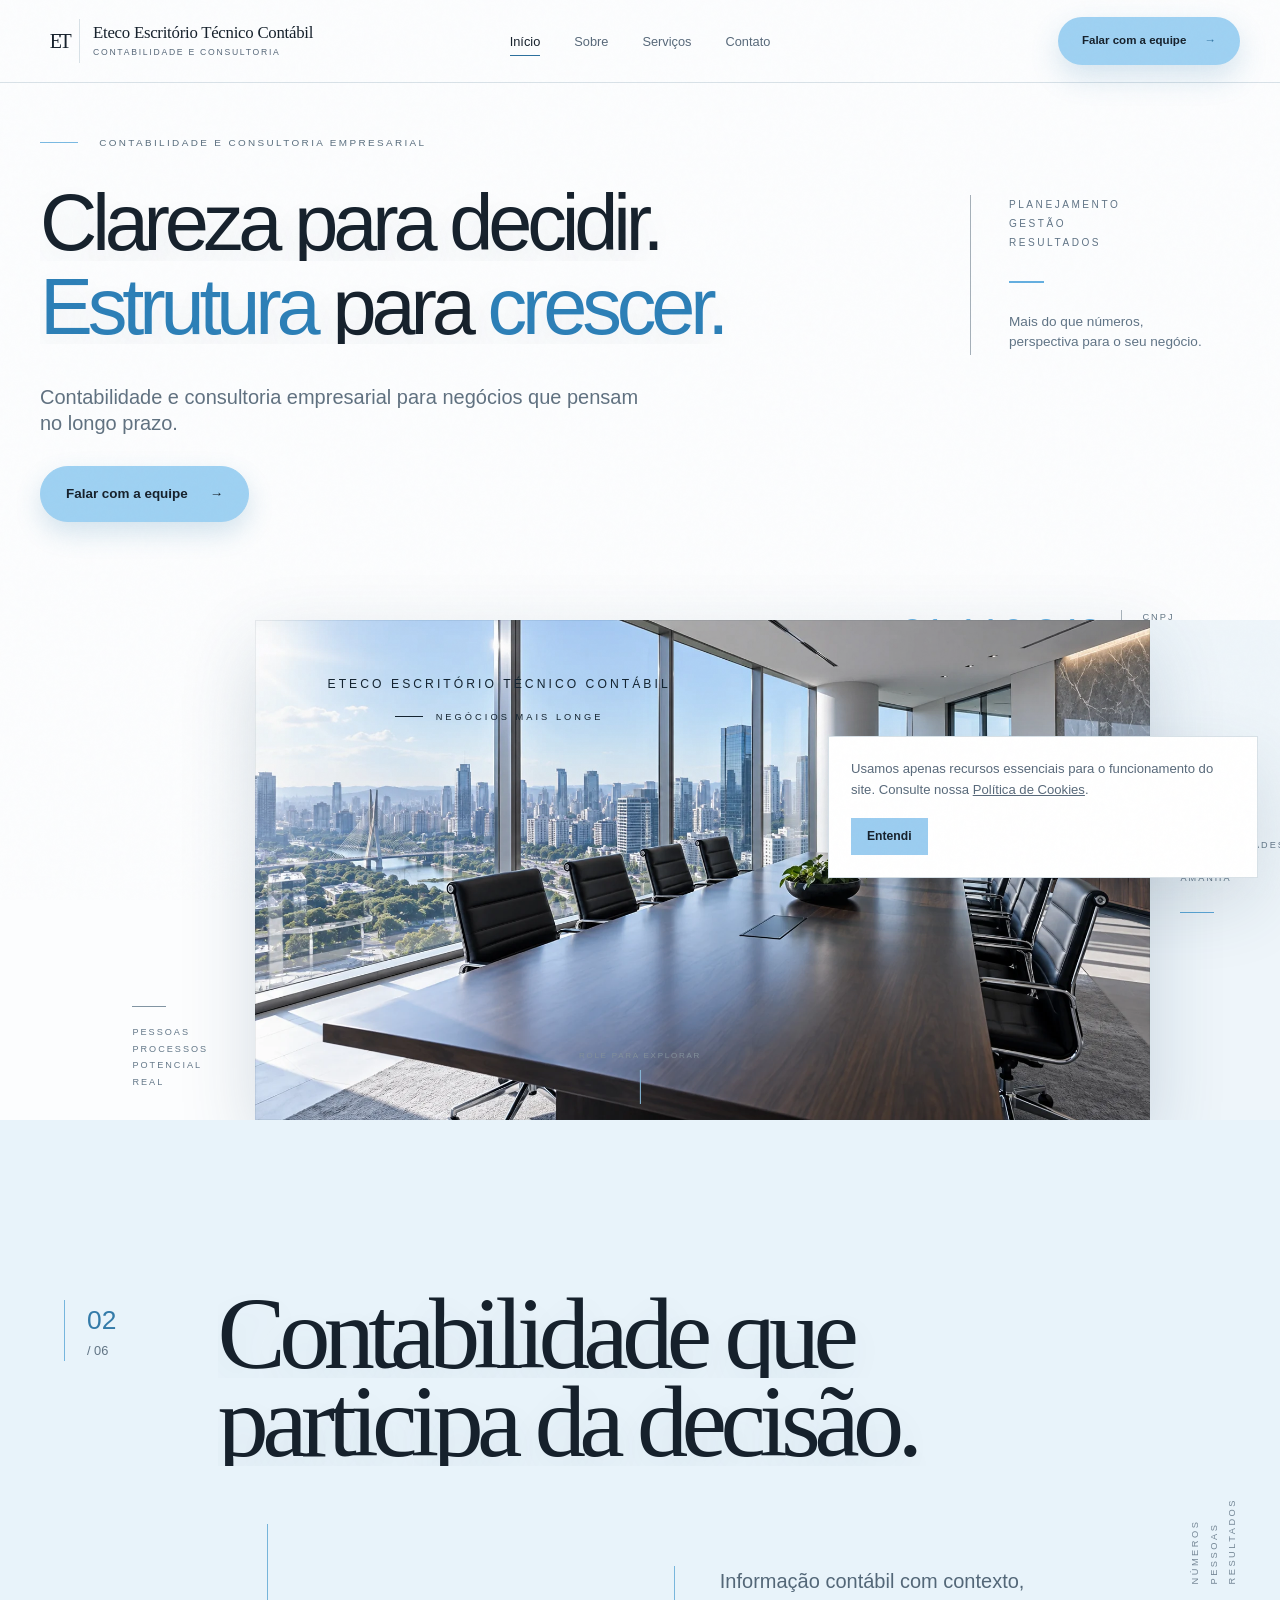
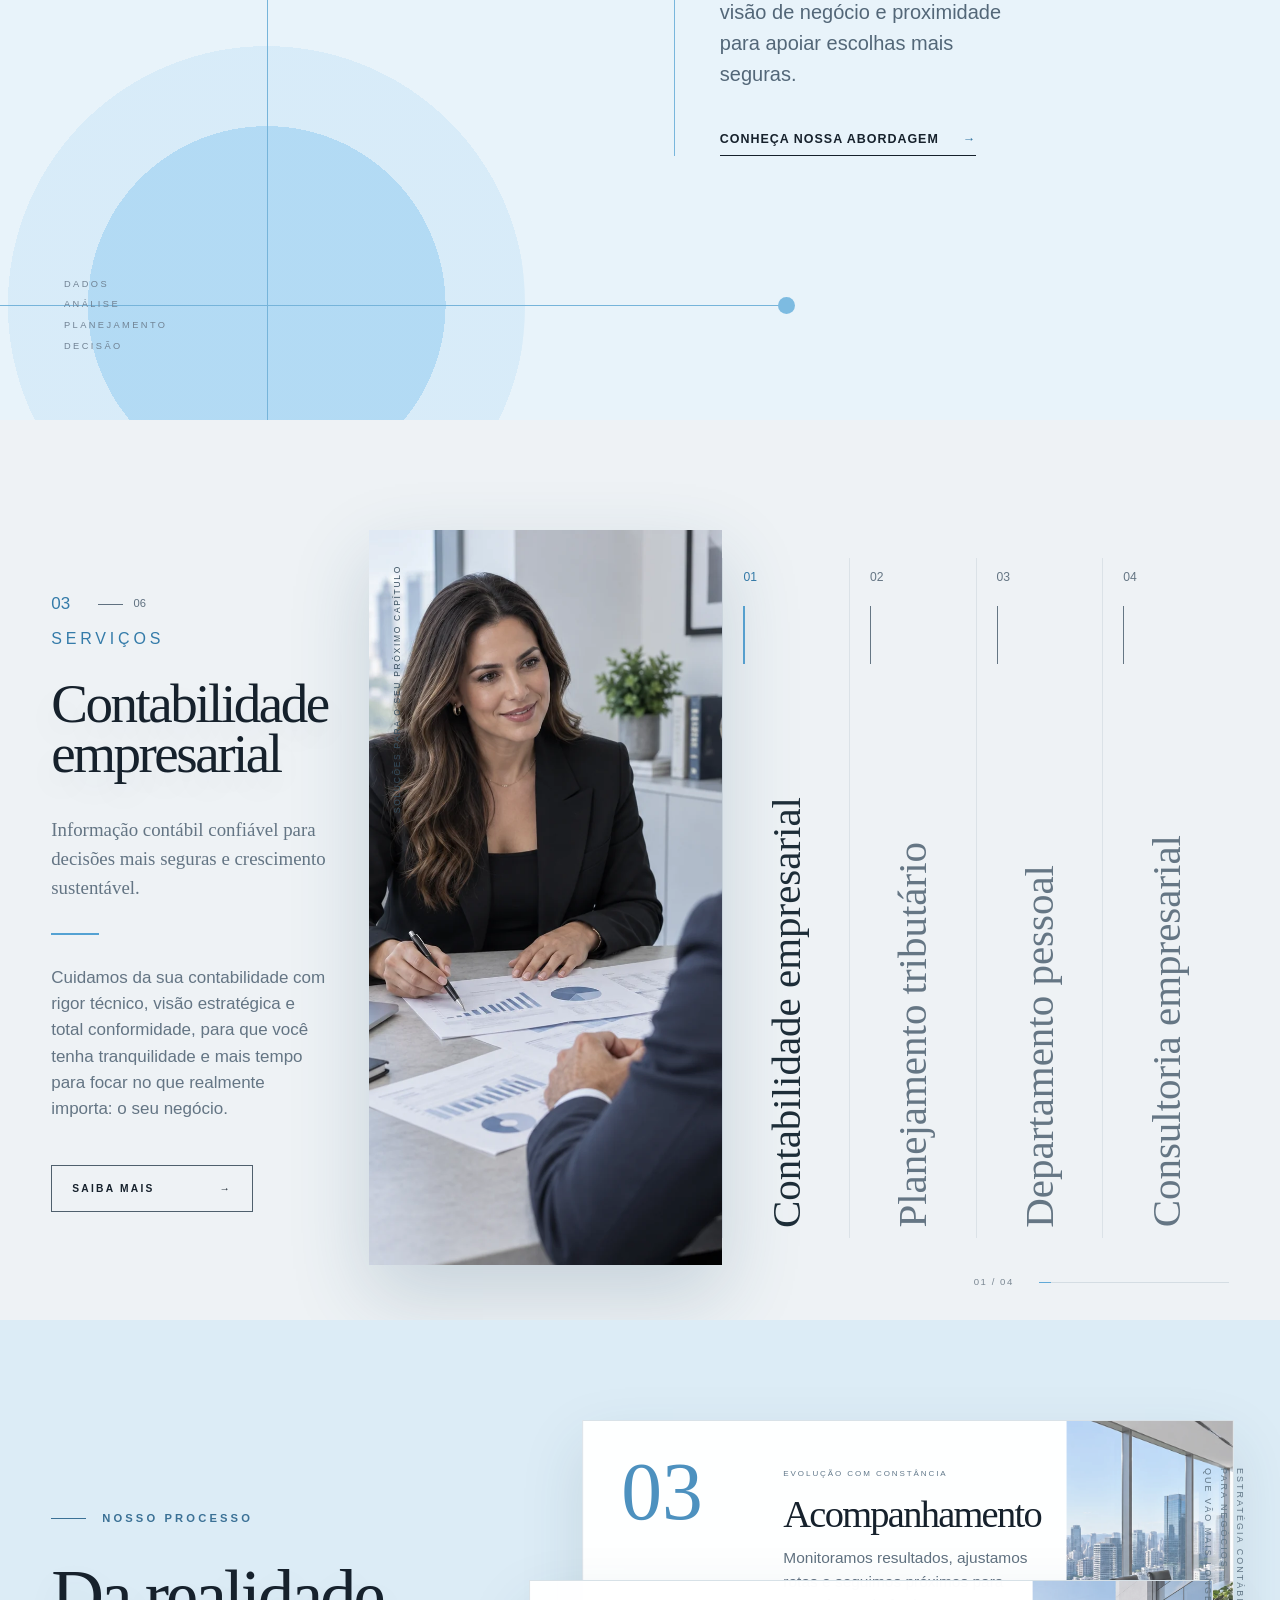
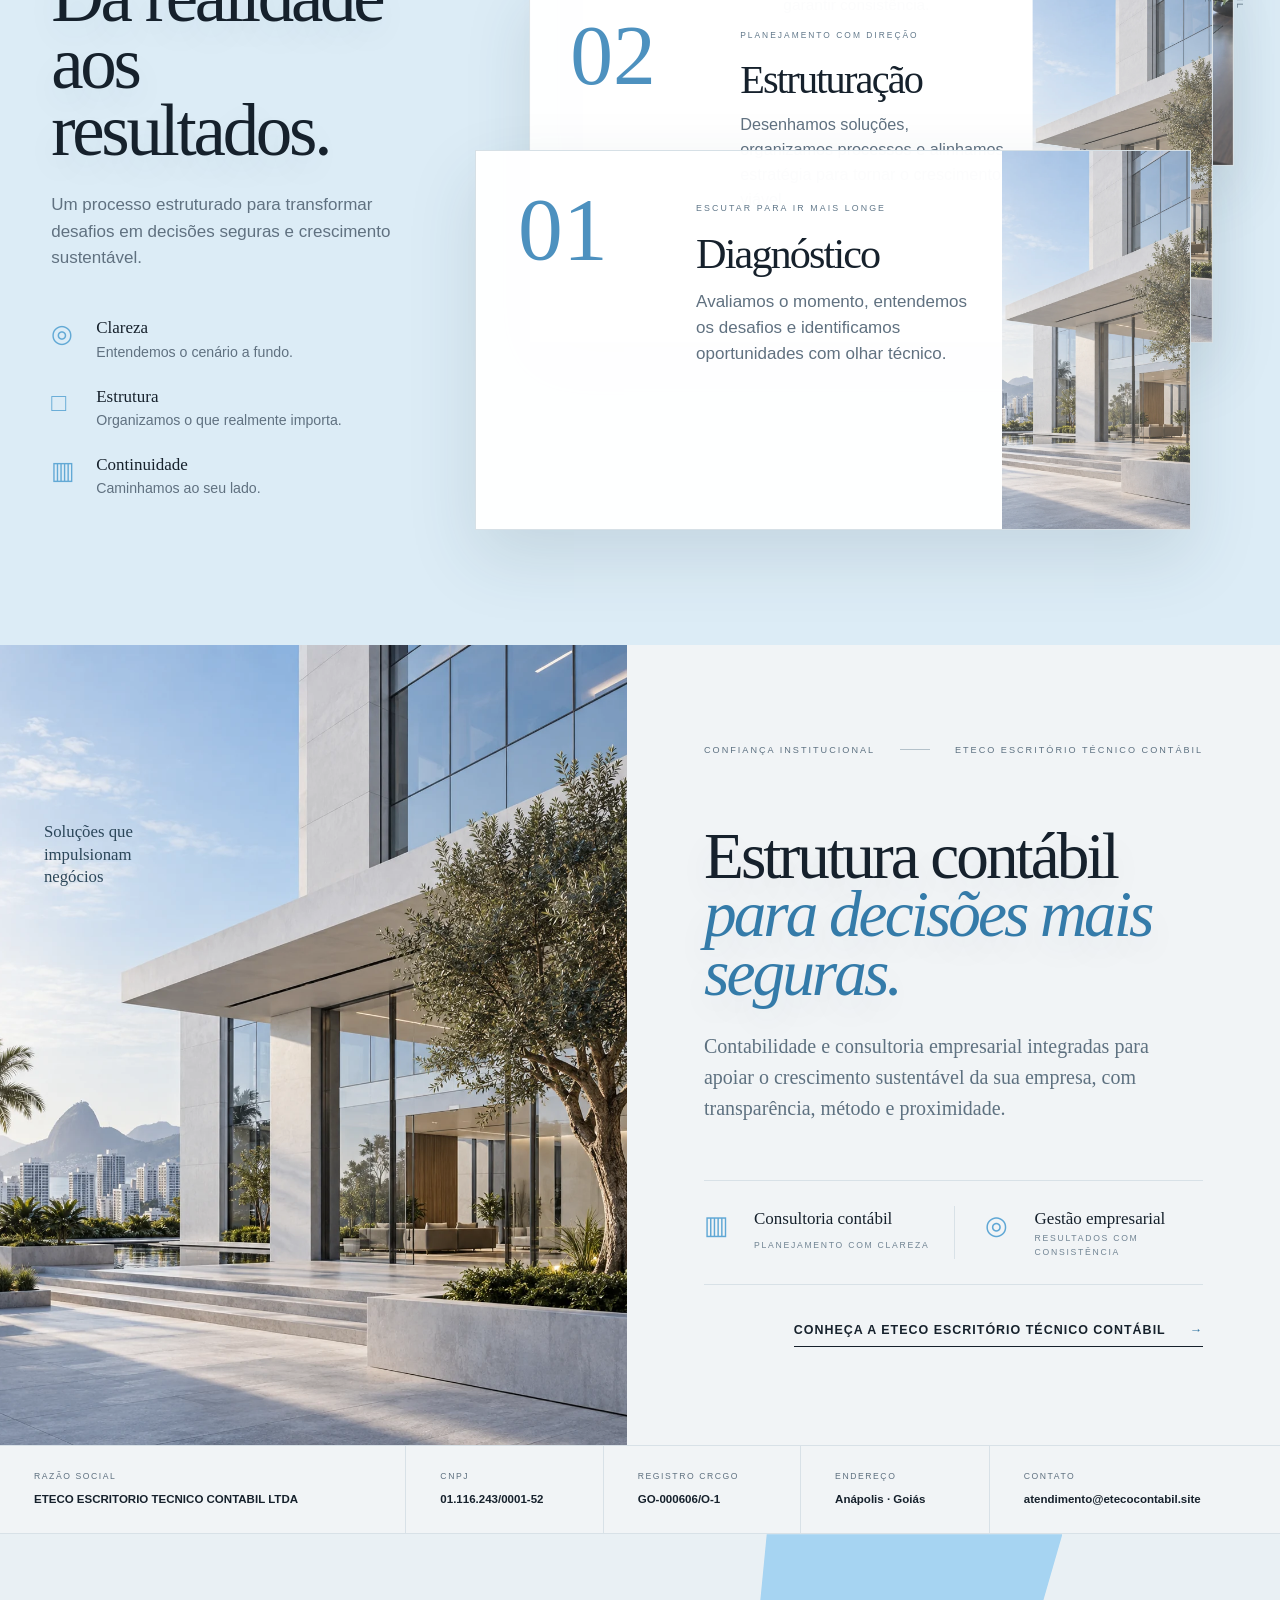
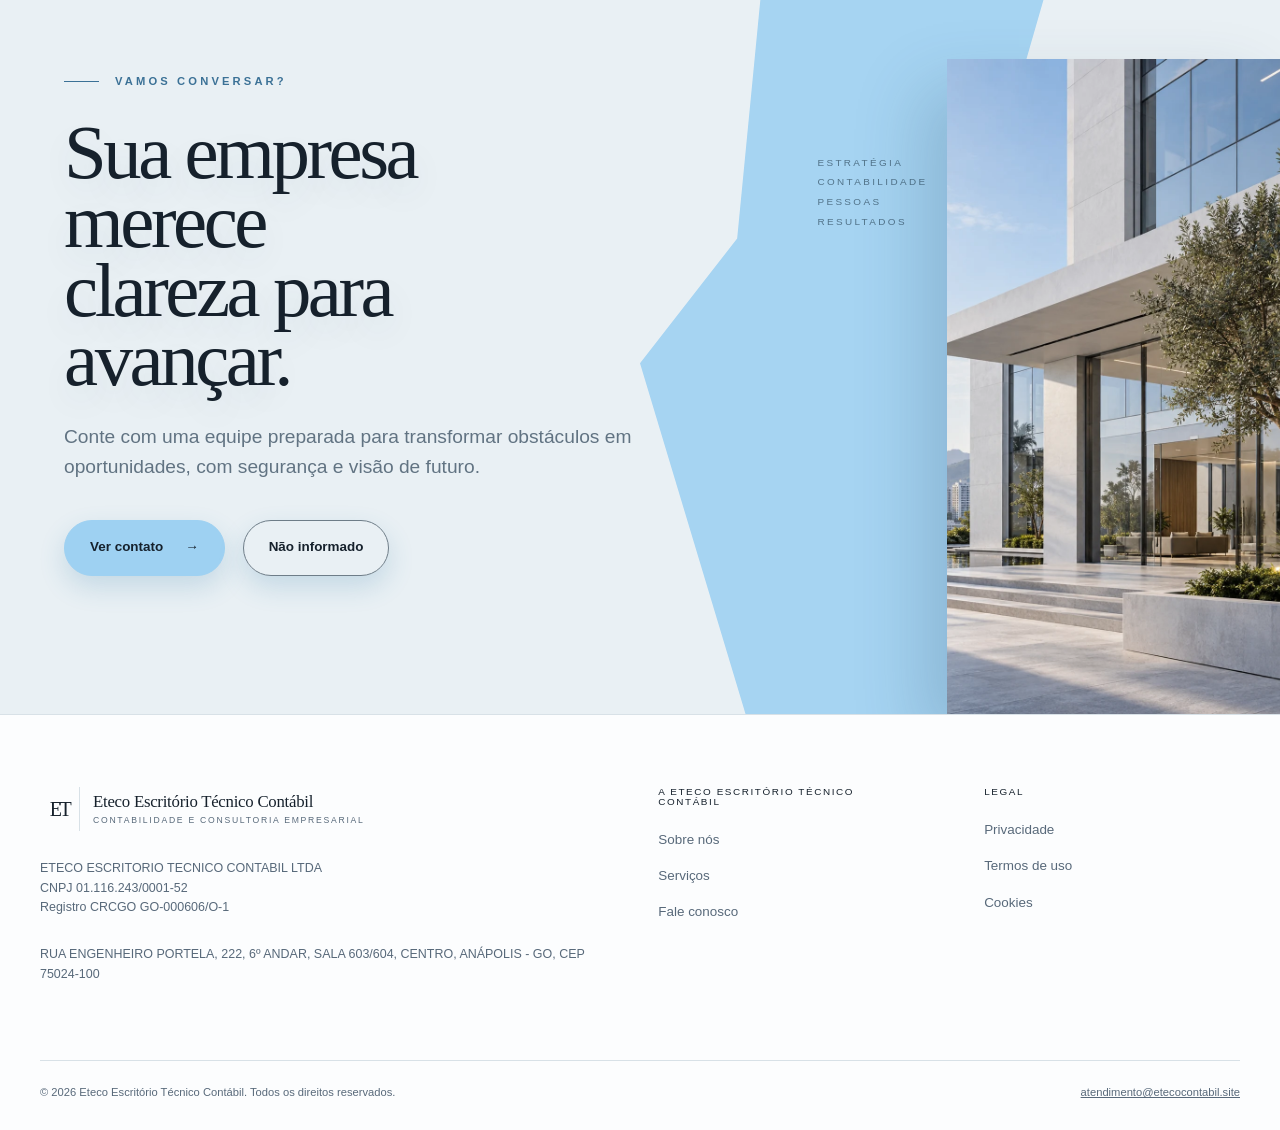
==== commit bc17ac5b: "Adiciona email de atendimento da Eteco" ====
--- a/index.html
+++ b/index.html
@@ -54,7 +54,7 @@
         <a
           class="header-contact button-sky"
           data-company-href="mailto"
-          href="contato.html"
+          href="mailto:atendimento@etecocontabil.site"
           >Falar com a equipe <span>→</span></a
         >
       </div>
@@ -358,9 +358,9 @@
             <small>Contato</small
             ><a
               data-company-href="mailto"
-              href="contato.html"
+              href="mailto:atendimento@etecocontabil.site"
               data-company="contato.emailExibicao"
-              >Não informado</a
+              >atendimento@etecocontabil.site</a
             >
           </div>
         </div>
@@ -396,7 +396,7 @@
             <a
               class="button button--sky"
               data-company-href="mailto"
-              href="contato.html"
+              href="mailto:atendimento@etecocontabil.site"
               >Ver contato <span>→</span></a
             ><a
               class="button button--outline"
@@ -456,9 +456,9 @@
             direitos reservados.</span
           ><a
             data-company-href="mailto"
-            href="contato.html"
+            href="mailto:atendimento@etecocontabil.site"
             data-company="contato.emailExibicao"
-            >Não informado</a
+            >atendimento@etecocontabil.site</a
           >
         </div>
       </div>
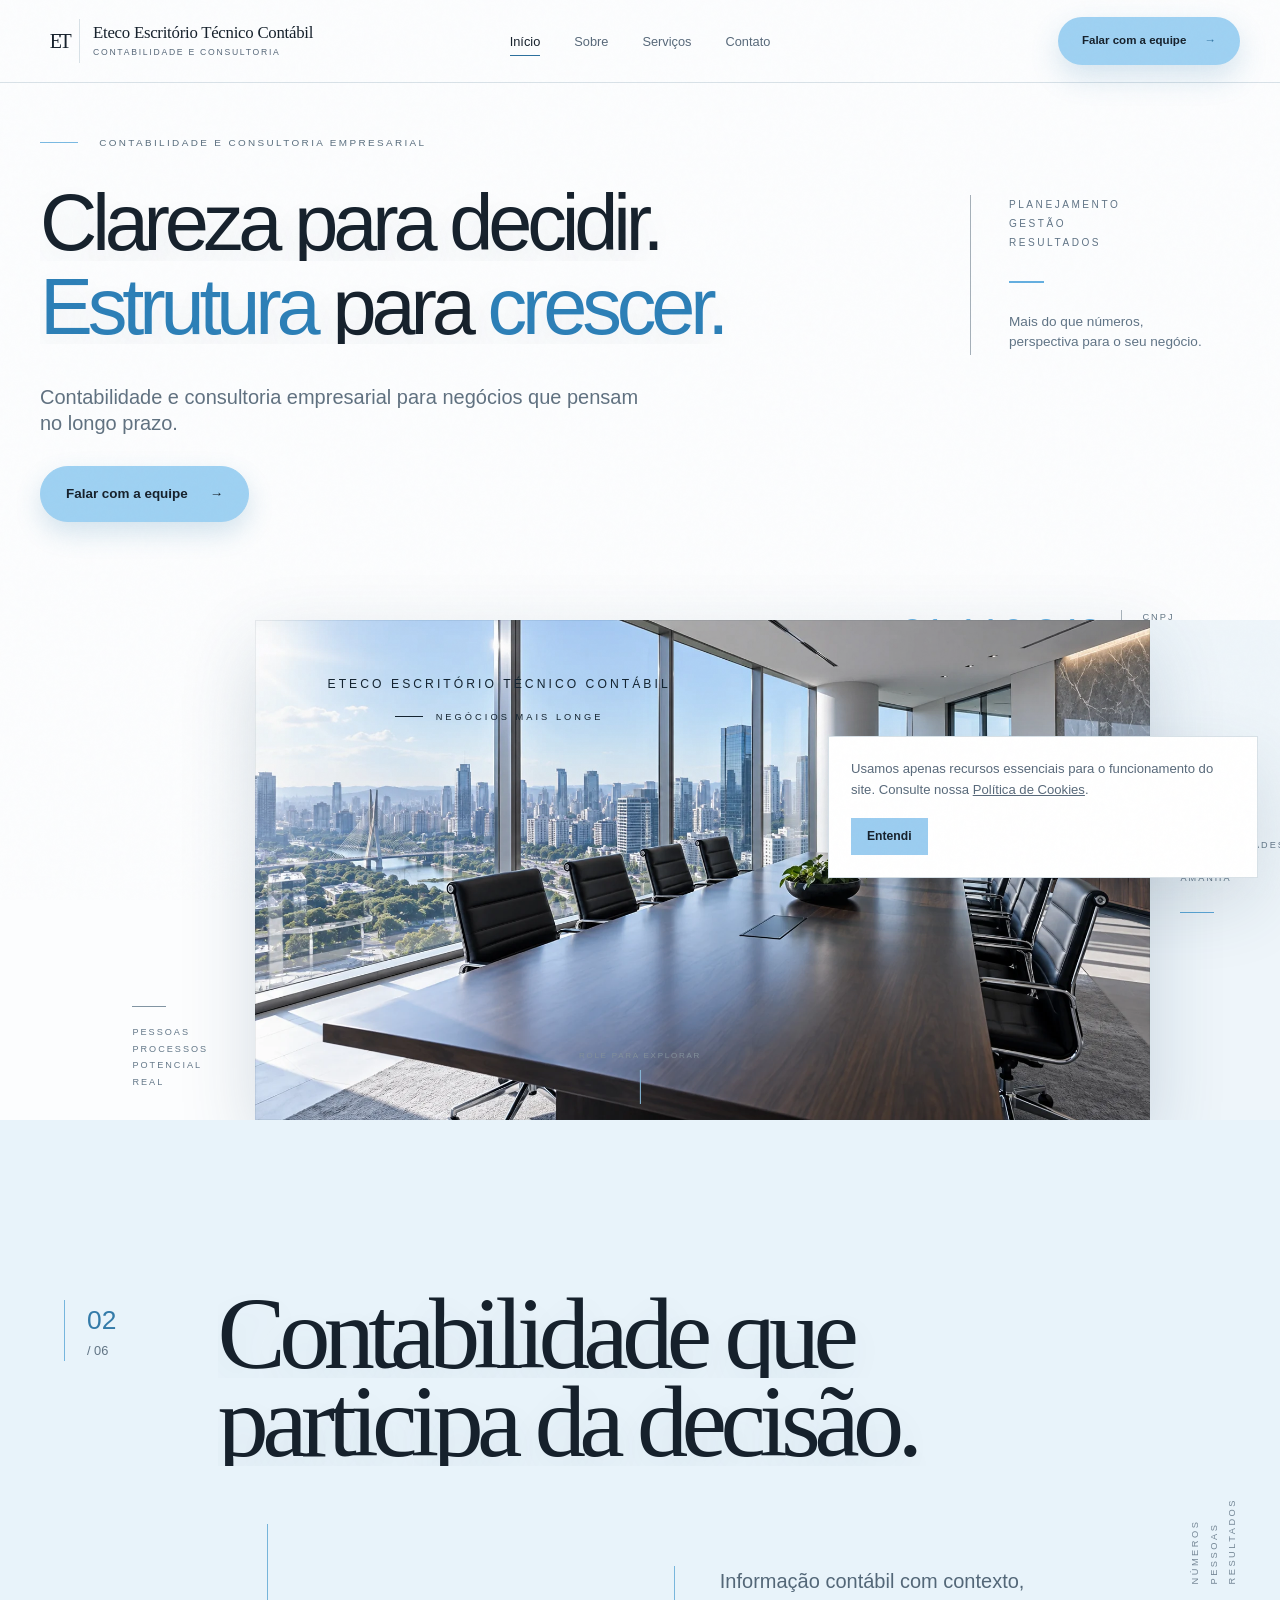
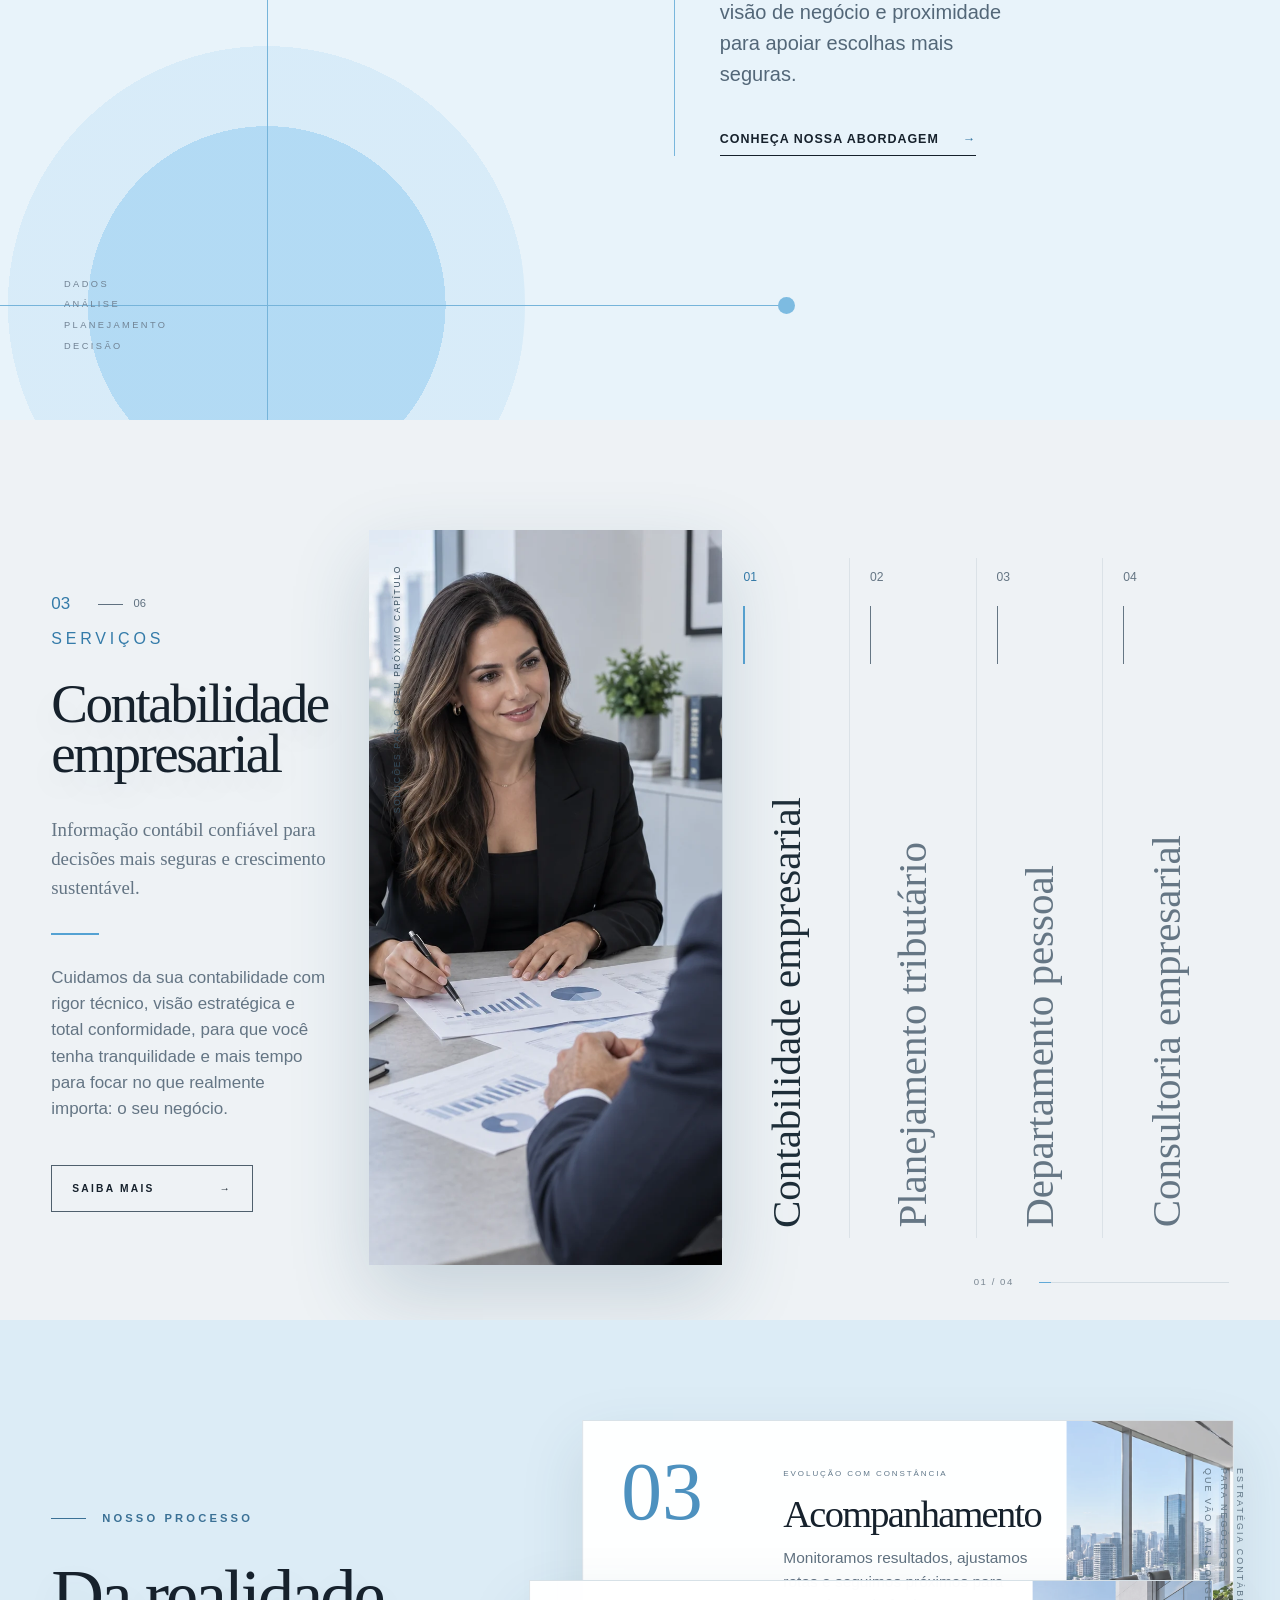
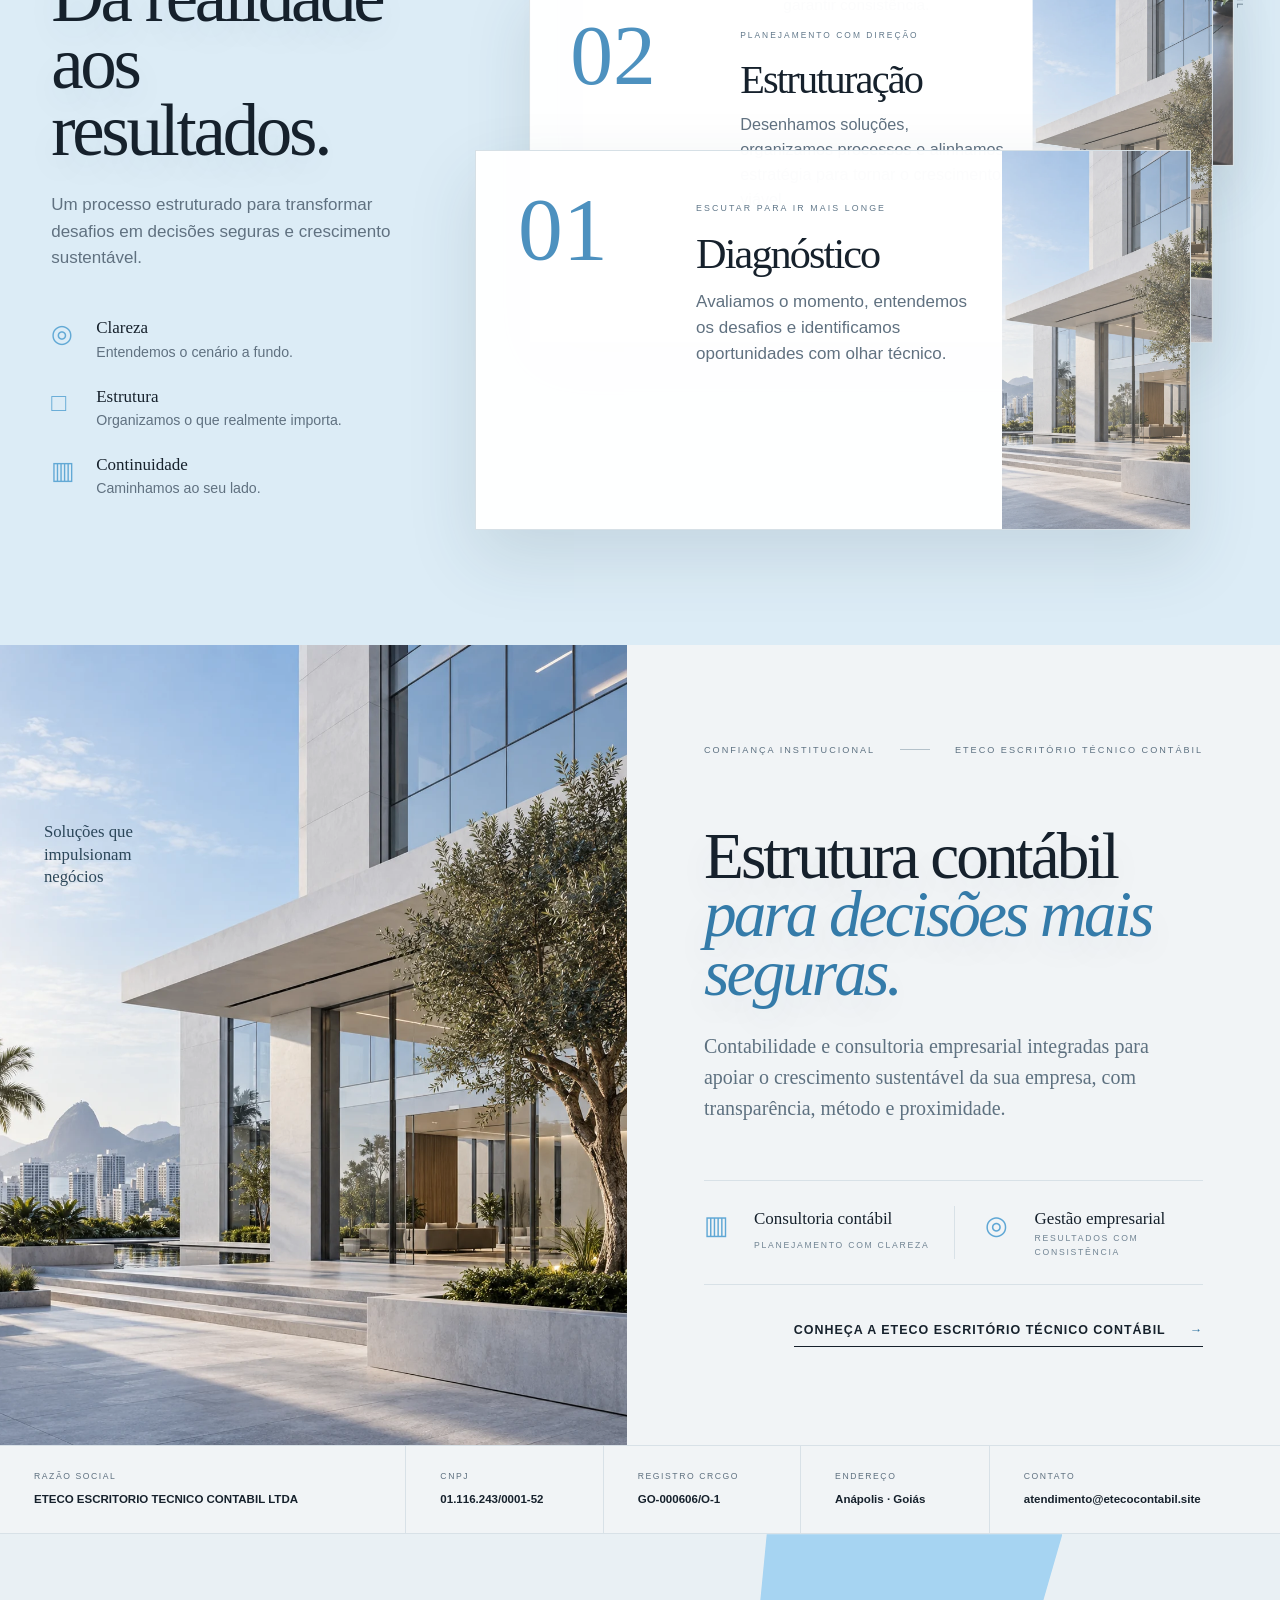
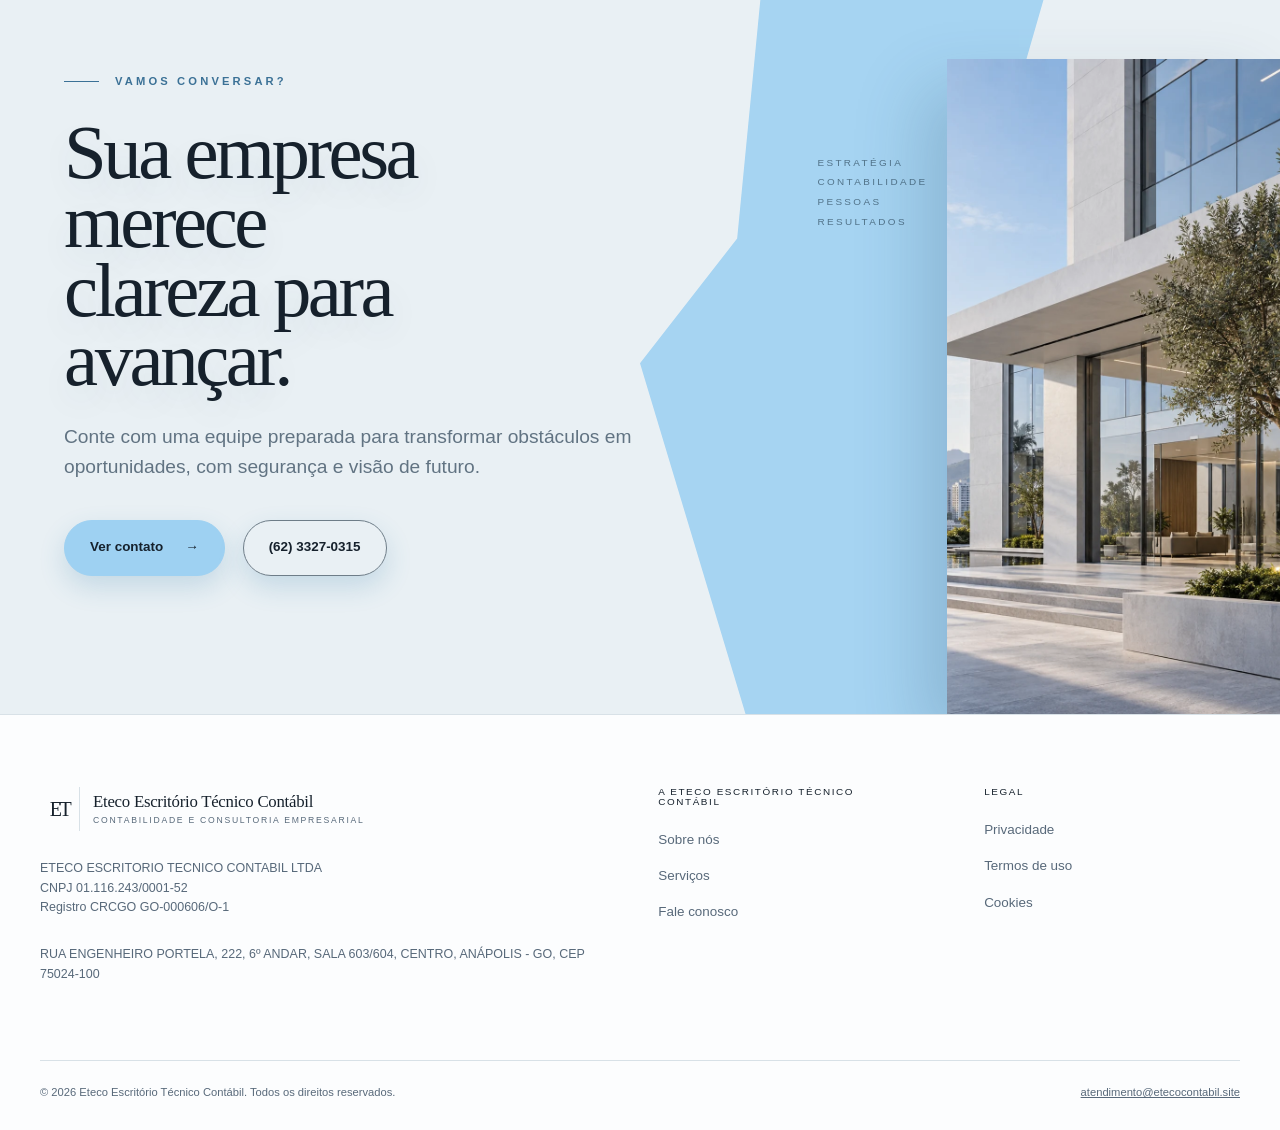
==== commit 555af7b0: "Adiciona telefone de contato da Eteco" ====
--- a/index.html
+++ b/index.html
@@ -401,9 +401,9 @@
             ><a
               class="button button--outline"
               data-company-href="tel"
-              href="contato.html"
+              href="tel:+556233270315"
               data-company="contato.telefone"
-              >Não informado</a
+              >(62) 3327-0315</a
             >
           </div>
         </div>
